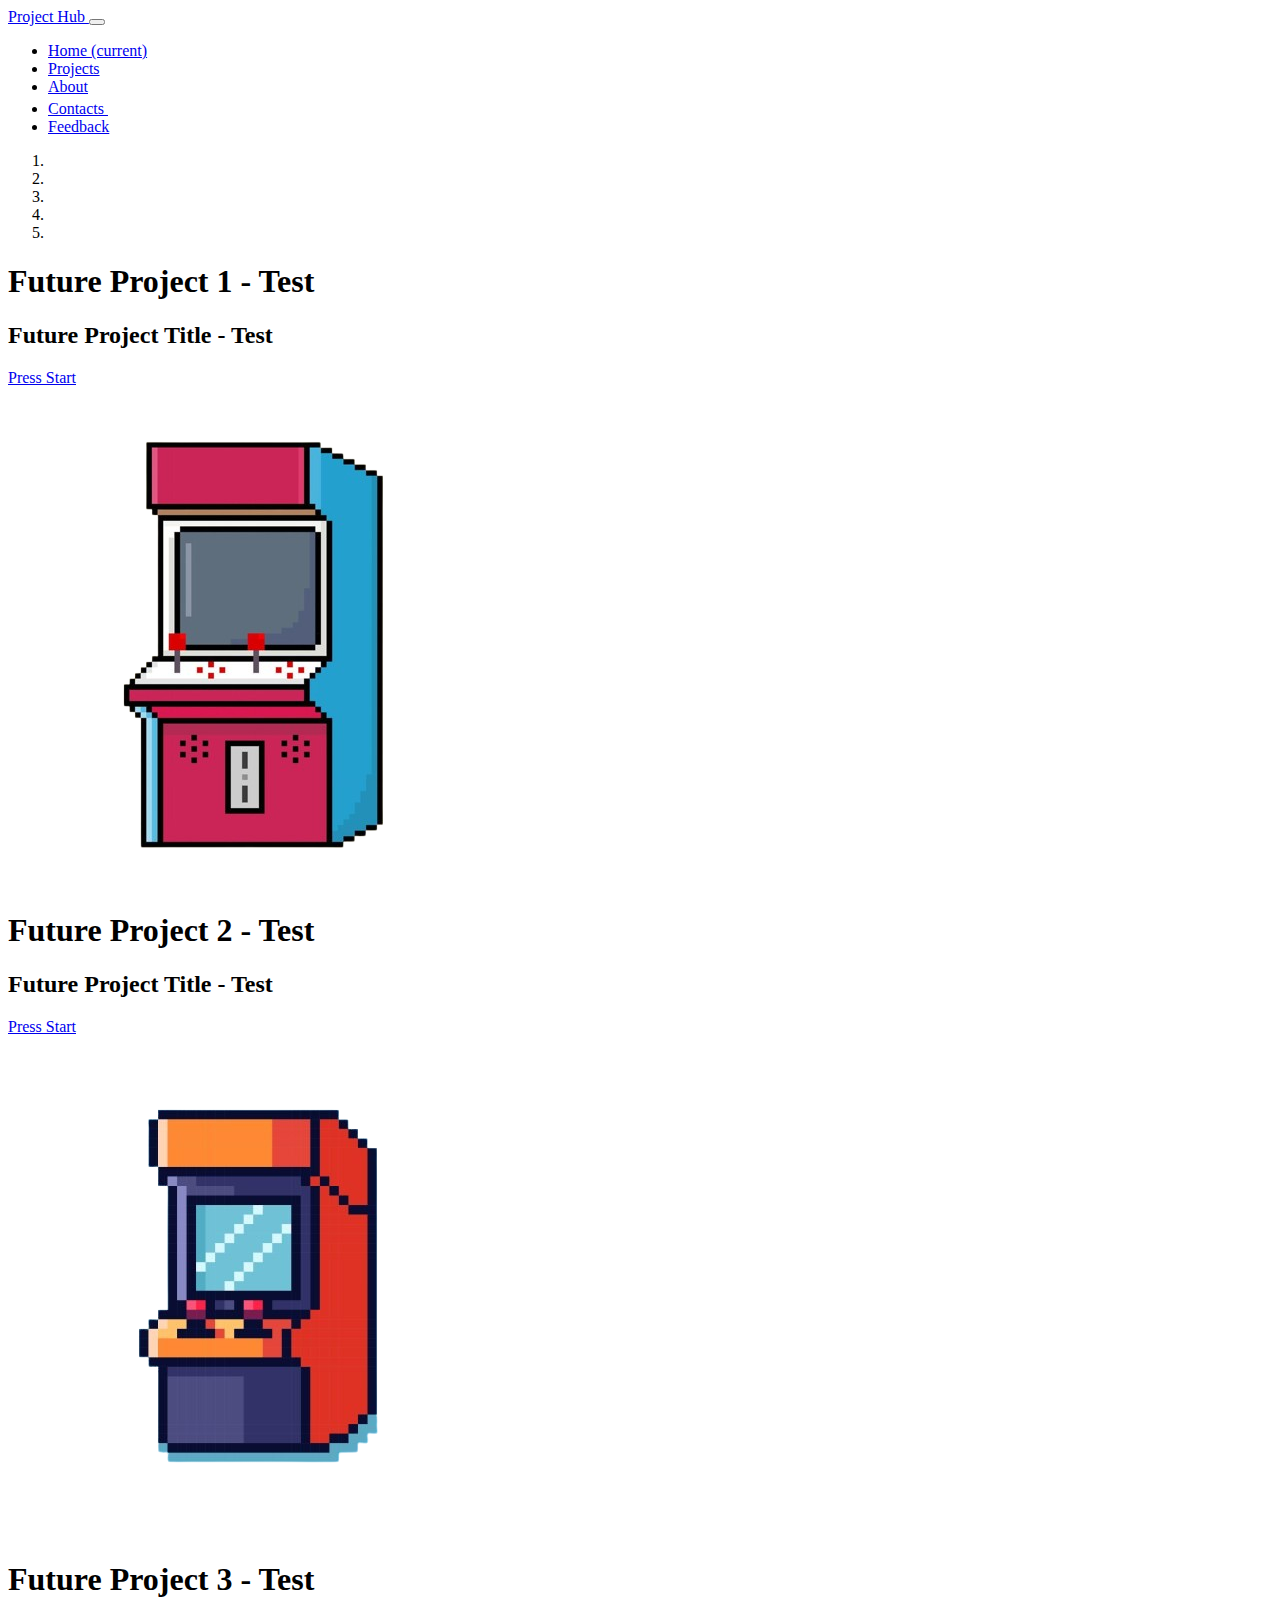
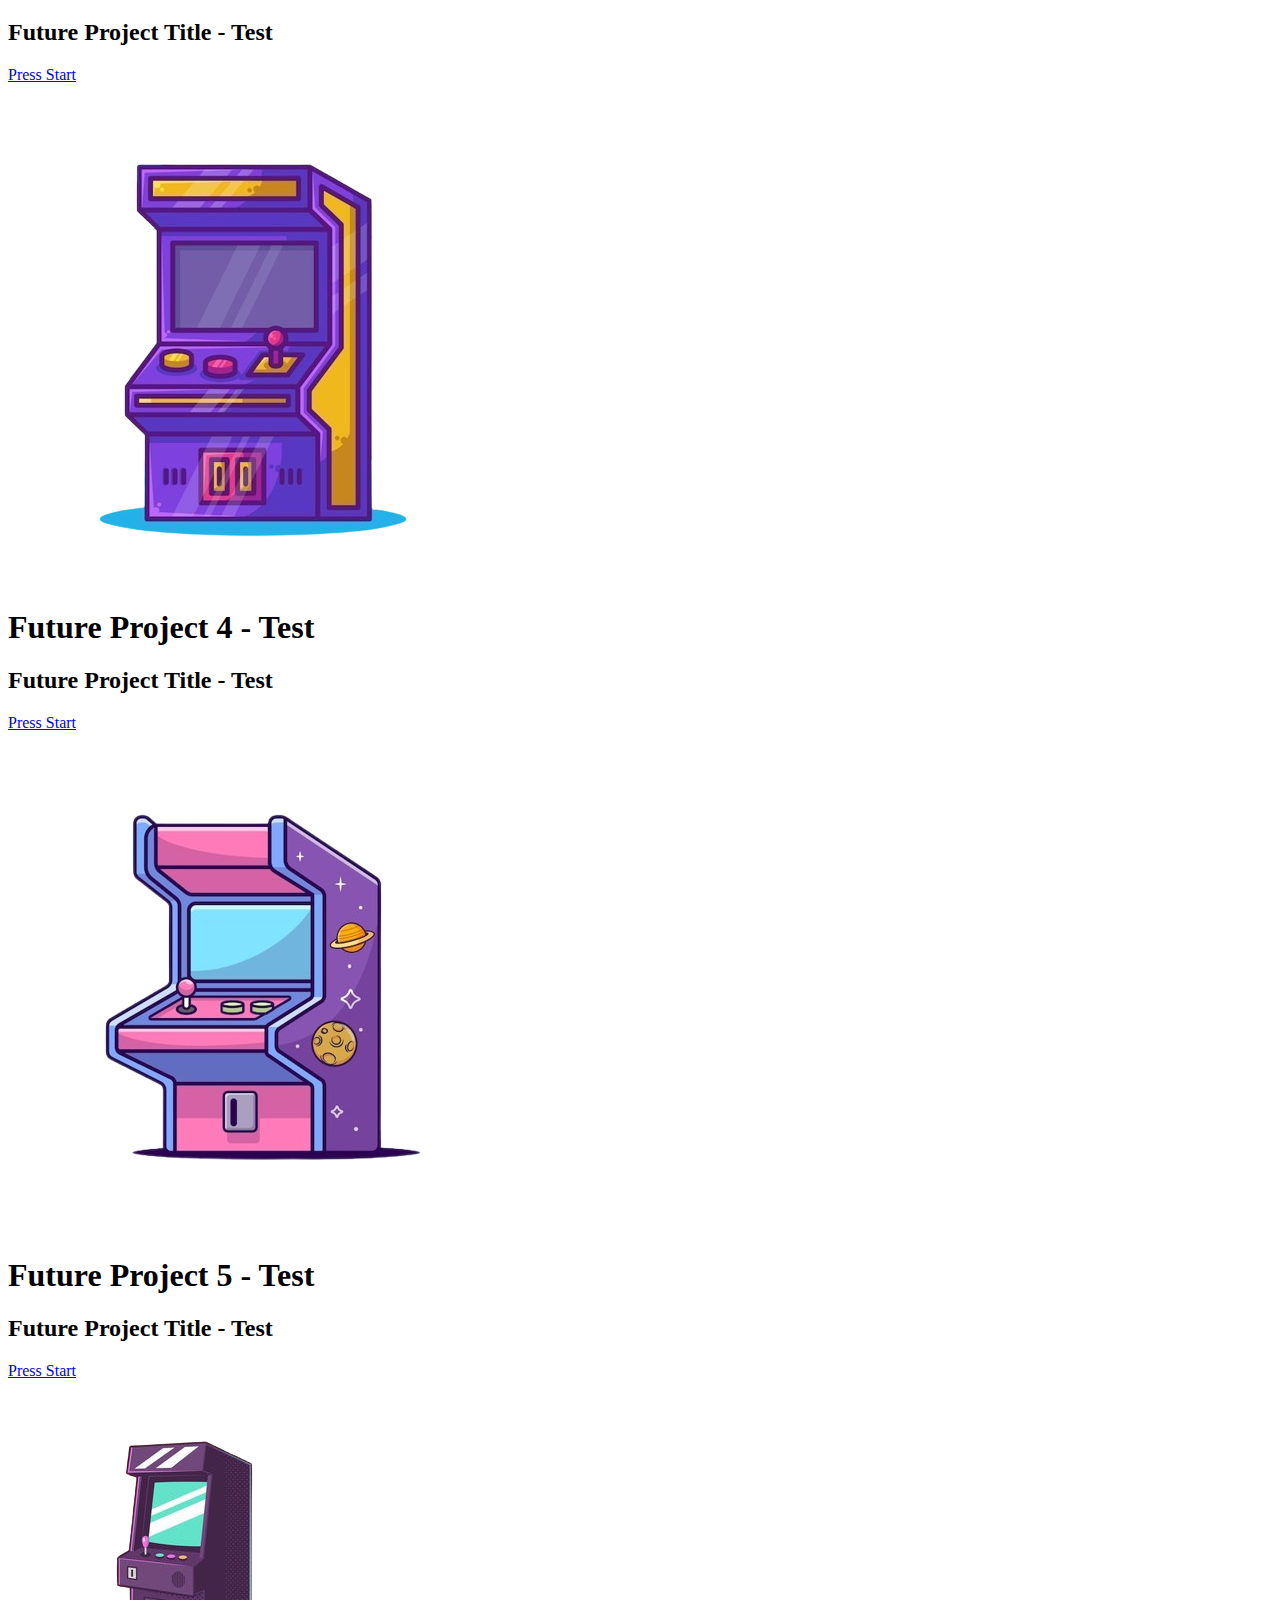
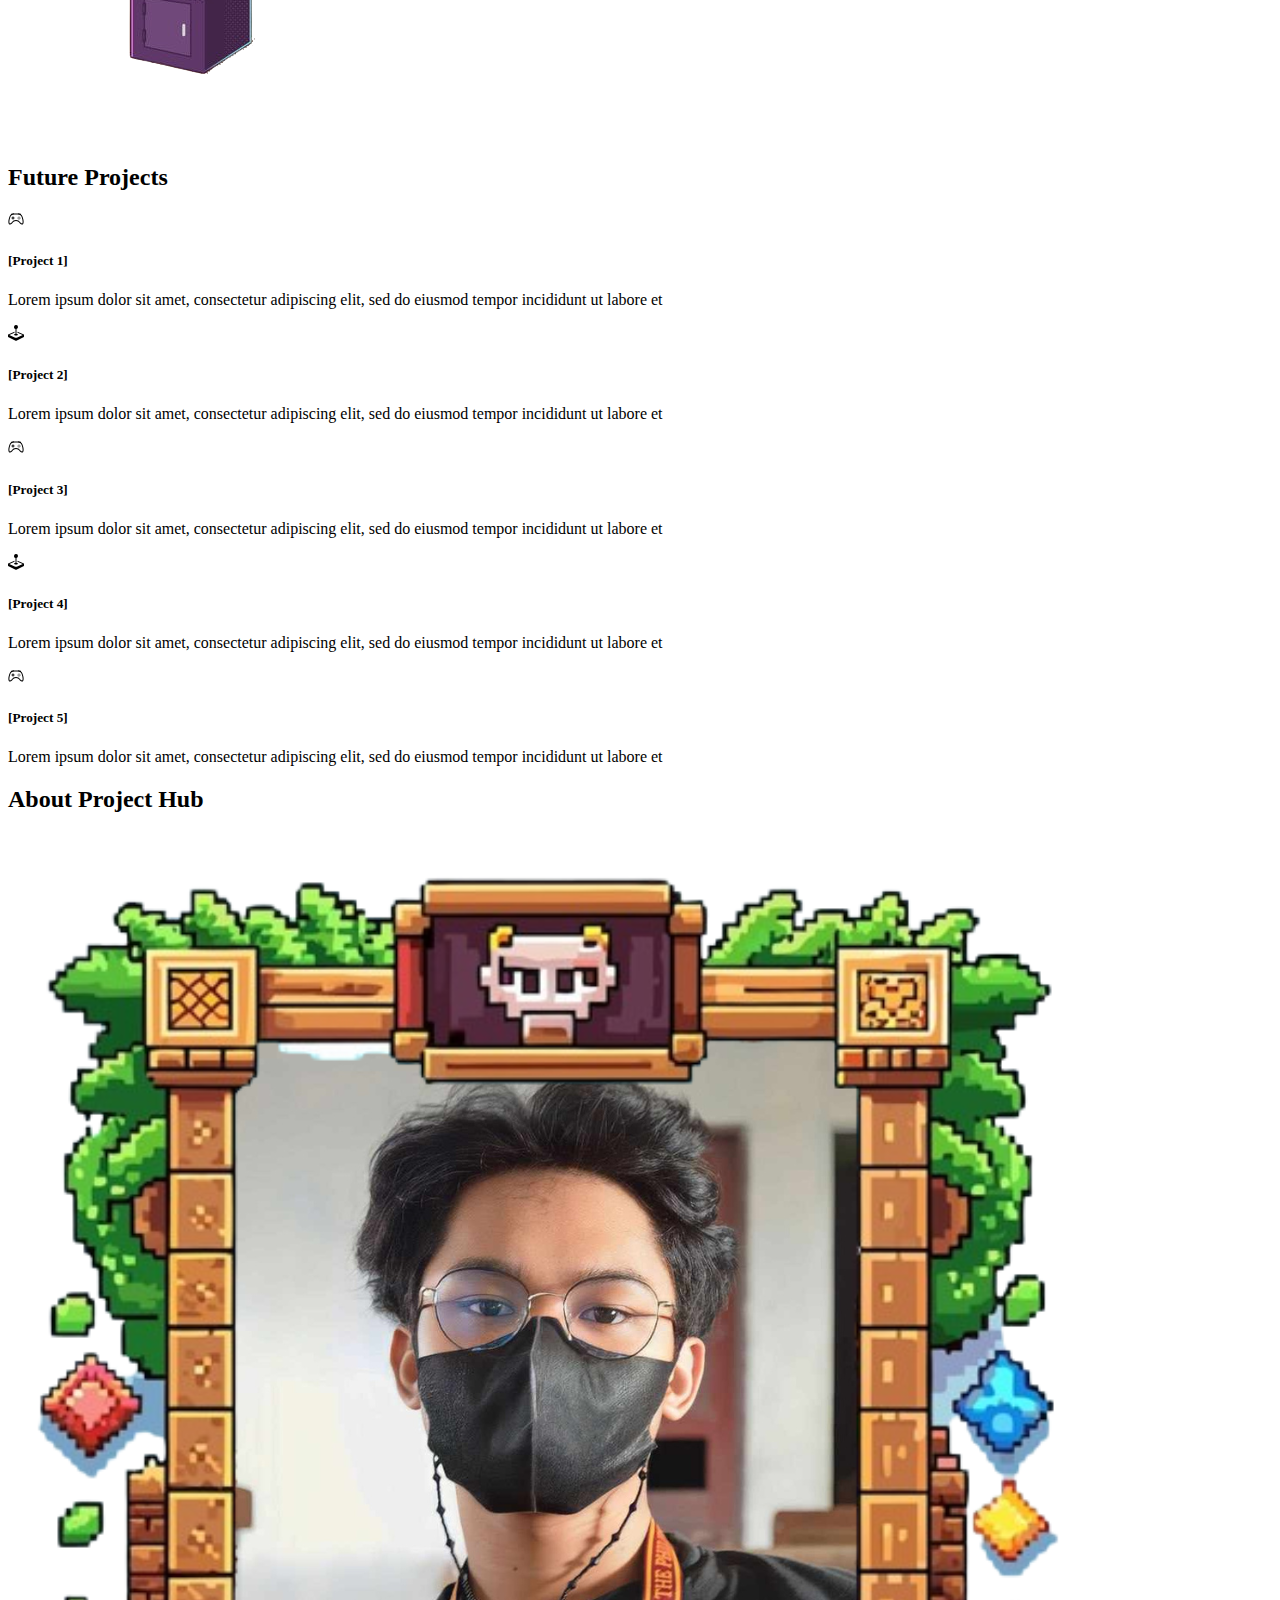
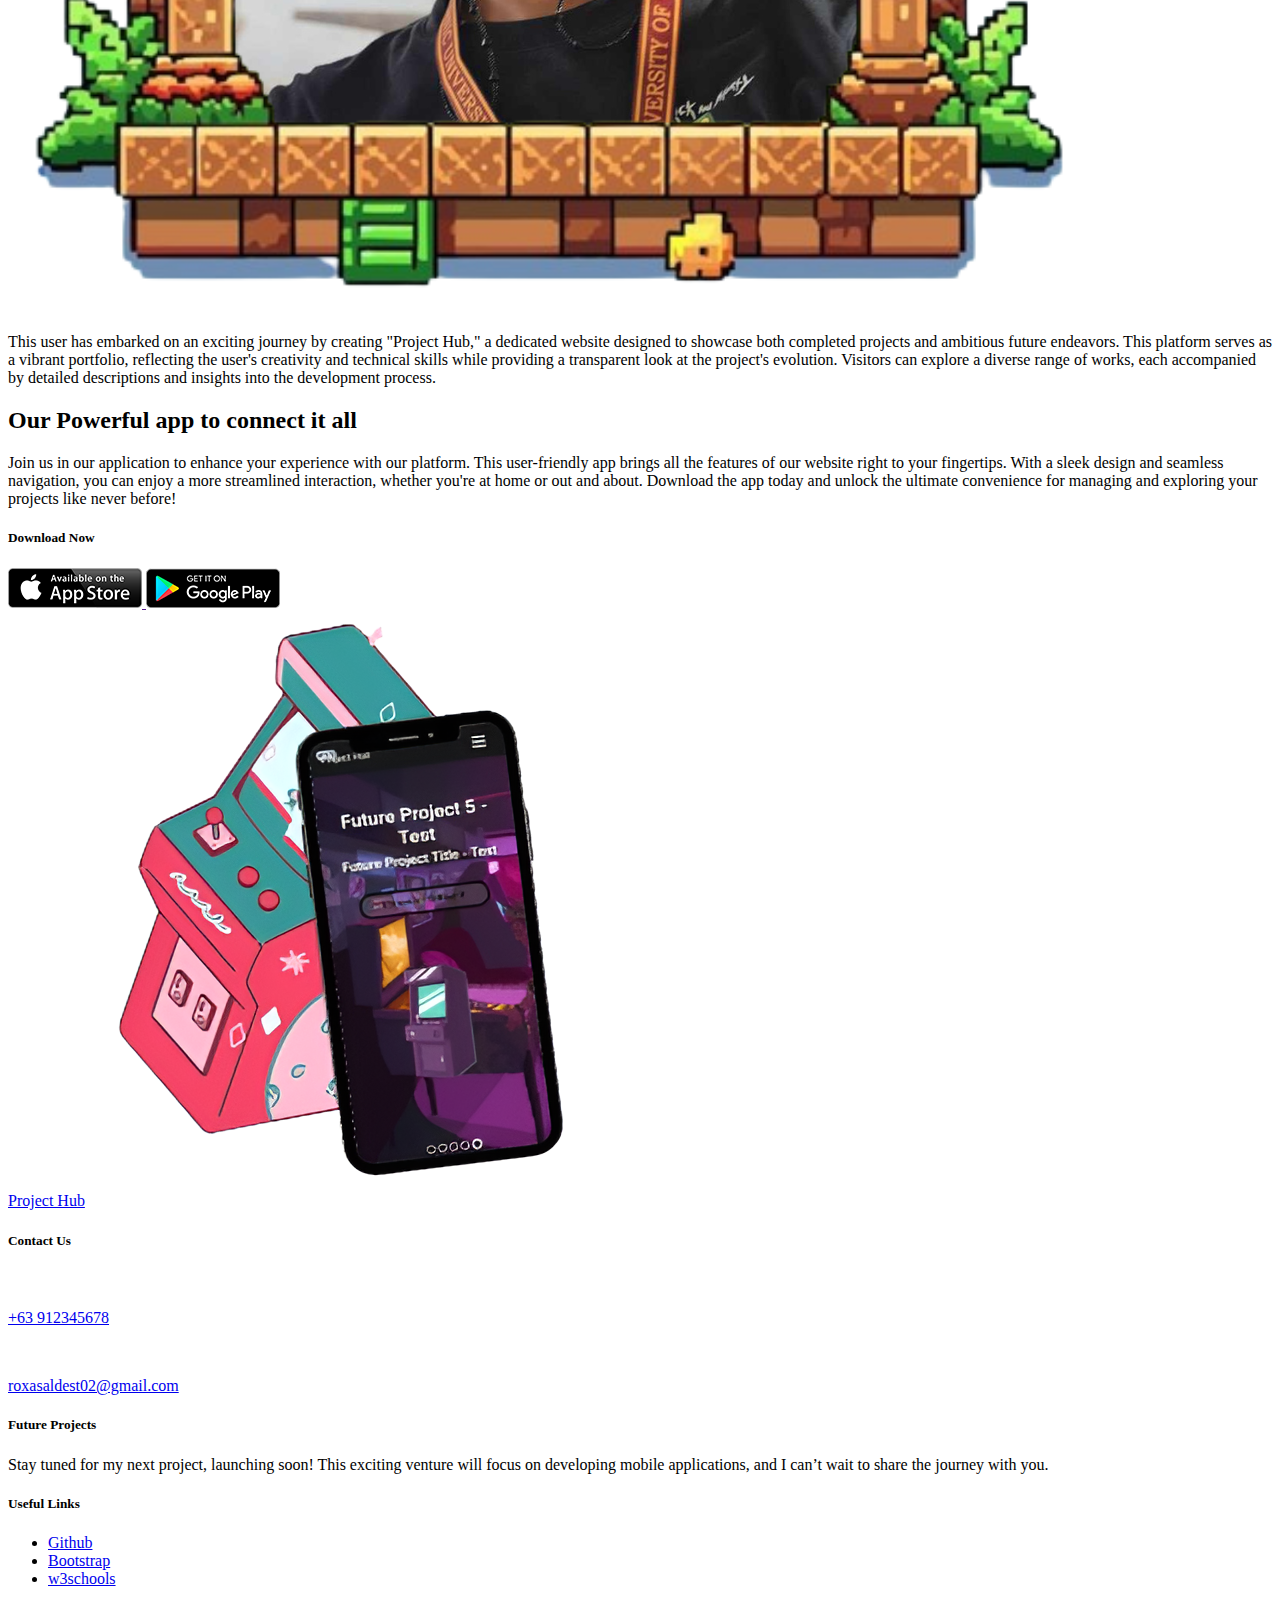
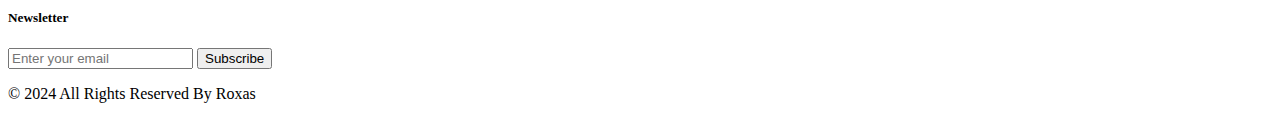
==== index.html @ 1fd2072f "Add files via upload" ====
<!DOCTYPE html>
<html>

<head>
  <meta charset="utf-8" />
  <meta http-equiv="X-UA-Compatible" content="IE=edge" />
  <meta name="viewport" content="width=device-width, initial-scale=1, shrink-to-fit=no" />
  <meta name="keywords" content="Homepage" />
  <meta name="description"
    content="Welcome to my homepage, where you can explore a curated showcase of my projects. Here, you'll find a diverse range of work that highlights my skills and creativity, from web development to design. Each project reflects my passion for innovation and problem-solving, accompanied by detailed descriptions and insights into my process. Whether you're a potential collaborator, employer, or simply curious, I invite you to delve into my portfolio and discover the ultimate expression of my expertise." />
  <meta name="author" content="Roxas, Jann Aldest N." />

  <title>Project Hub</title>
  <link rel="stylesheet" type="text/css"
    href="https://cdnjs.cloudflare.com/ajax/libs/OwlCarousel2/2.3.4/assets/owl.carousel.min.css" />
  <link rel="stylesheet" type="text/css" href="css/bootstrap.css" />
  <link href="https://fonts.googleapis.com/css?family=Roboto:400,700&display=swap" rel="stylesheet" />
  <link href="css/style.css" rel="stylesheet" />
  <link href="css/responsive.css" rel="stylesheet" />
  <link rel="icon" href="images\game_control_pixel_art_free_vector_removebg_preview_esf_icon.ico" type="image/x-icon">
  <link href="https://fonts.googleapis.com/css2?family=Press+Start+2P&display=swap" rel="stylesheet">
</head>

<body>
  <div class="hero_area">
    <header class="header_section">
      <div class="container-fluid">
        <nav class="navbar navbar-expand-lg custom_nav-container ">
          <a class="navbar-brand" href="index.html">
            <span>
              Project Hub
            </span>
          </a>
          <button class="navbar-toggler" type="button" data-toggle="collapse" data-target="#navbarSupportedContent"
            aria-controls="navbarSupportedContent" aria-expanded="false" aria-label="Toggle navigation">
            <span class="navbar-toggler-icon"></span>
          </button>

          <div class="collapse navbar-collapse" id="navbarSupportedContent">
            <div class="d-flex ml-auto flex-column flex-lg-row align-items-center">
              <ul class="navbar-nav  ">
                <li class="nav-item active">
                  <a class="nav-link" href="index.html">Home <span class="sr-only">(current)</span></a>
                </li>
                <li class="nav-item">
                  <a class="nav-link" href="#Projects"> Projects </a>
                </li>
                <li class="nav-item ">
                  <a class="nav-link" href="#About"> About </a>
                </li>
                <li class="nav-item">
                  <a class="nav-link" href="#Contacts">
                    <span>Contacts</span> <img src="images\phone.png" alt="" />
                  </a>
                </li>
                <li class="nav-item">
                  <a class="nav-link"
                    href="https://mail.google.com/mail/u/0/#inbox?compose=GTvVlcSKhbsLJvbxZWsPHhrFZHdFlpbCvzgCxXXZvscGtFdBnfXrQZBdXkKMzmSnRrJVpvkzQQNNs">
                    Feedback</a>
                </li>
              </ul>
            </div>
          </div>
        </nav>
      </div>
    </header>

    <section class=" slider_section position-relative">
      <div id="carouselExampleIndicators" class="carousel slide" data-ride="carousel">
        <ol class="carousel-indicators">
          <li data-target="#carouselExampleIndicators" data-slide-to="0" class="active"></li>
          <li data-target="#carouselExampleIndicators" data-slide-to="1"></li>
          <li data-target="#carouselExampleIndicators" data-slide-to="2"></li>
          <li data-target="#carouselExampleIndicators" data-slide-to="3"></li>
          <li data-target="#carouselExampleIndicators" data-slide-to="4"></li>
        </ol>
        <div class="carousel-inner">
          <div class="carousel-item active">
            <div class="container">
              <div class="box">
                <div class="row">
                  <div class="col-md-7">
                    <div class="detail-box">
                      <div>
                        <h1>
                          Future Project 1 - Test
                        </h1>
                        <h2>
                          Future Project Title - Test
                        </h2>
                        <div class="">
                          <a href="#Project1">
                            Press Start
                          </a>
                        </div>
                      </div>
                    </div>
                  </div>
                  <div class="col-md-5">
                    <div class="img-box">
                      <img
                        src="images\video-game-machine-in-8-bit-pixel-art-for-game-assets-vector-removebg-preview.png"
                        alt="" />
                    </div>
                  </div>
                </div>
              </div>
            </div>
          </div>
          <div class="carousel-item">
            <div class="container">
              <div class="box">
                <div class="row">
                  <div class="col-md-7">
                    <div class="detail-box">
                      <div>
                        <h1>
                          Future Project 2 - Test
                        </h1>
                        <h2>
                          Future Project Title - Test
                        </h2>
                        <div class="">
                          <a href="#Project2">
                            Press Start
                          </a>
                        </div>
                      </div>
                    </div>
                  </div>
                  <div class="col-md-5">
                    <div class="img-box">
                      <img src="images\pixel-art-arcade-machine-game-asset-design-vector-52074866-removebg-preview.png"
                        alt="" />
                    </div>
                  </div>
                </div>
              </div>
            </div>
          </div>
          <div class="carousel-item">
            <div class="container">
              <div class="box">
                <div class="row">
                  <div class="col-md-7">
                    <div class="detail-box">
                      <div>
                        <h1>
                          Future Project 3 - Test
                        </h1>
                        <h2>
                          Future Project Title - Test
                        </h2>
                        <div class="">
                          <a href="#Project3">
                            Press Start
                          </a>
                        </div>
                      </div>
                    </div>
                  </div>
                  <div class="col-md-5">
                    <div class="img-box">
                      <img
                        src="images\arcade-game-cartoon-illustration-isolated-video-game-logo-vector-icon-illustration-flat-style_126068-81-removebg-preview.png"
                        alt="" />
                    </div>
                  </div>
                </div>
              </div>
            </div>
          </div>
          <div class="carousel-item">
            <div class="container">
              <div class="box">
                <div class="row">
                  <div class="col-md-7">
                    <div class="detail-box">
                      <div>
                        <h1>
                          Future Project 4 - Test
                        </h1>
                        <h2>
                          Future Project Title - Test
                        </h2>
                        <div class="">
                          <a href="#Project4">
                            Press Start
                          </a>
                        </div>
                      </div>
                    </div>
                  </div>
                  <div class="col-md-5">
                    <div class="img-box">
                      <img
                        src="images\arcade-machine-game-cartoon-vector-icon-illustration-holiday-technology-icon-isolated-premium-flat_138676-7546-removebg-preview.png"
                        alt="" />
                    </div>
                  </div>
                </div>
              </div>
            </div>
          </div>
          <div class="carousel-item">
            <div class="container">
              <div class="box">
                <div class="row">
                  <div class="col-md-7">
                    <div class="detail-box">
                      <div>
                        <h1>
                          Future Project 5 - Test
                        </h1>
                        <h2>
                          Future Project Title - Test
                        </h2>
                        <div class="">
                          <a href="#Project5">
                            Press Start
                          </a>
                        </div>
                      </div>
                    </div>
                  </div>
                  <div class="col-md-5">
                    <div class="img-box">
                      <img src="images\360_F_224916677_ycKjDfjVqG6ShZRKBN1rf3c7osXsDqj2-removebg-preview.png" alt="" />
                    </div>
                  </div>
                </div>
              </div>
            </div>
          </div>
        </div>
      </div>
    </section>

  </div>


  <section class="how_section layout_padding">
    <div class="heading_container" id="Projects">
      <h2>
        Future Projects
      </h2>
    </div>
    <div class="how_container">
      <div class="box" id="Project1">
        <div class="img-box">
          <svg xmlns="http://www.w3.org/2000/svg" width="16" height="16" fill="currentColor" class="bi bi-controller"
            viewBox="0 0 16 16">
            <path
              d="M11.5 6.027a.5.5 0 1 1-1 0 .5.5 0 0 1 1 0m-1.5 1.5a.5.5 0 1 0 0-1 .5.5 0 0 0 0 1m2.5-.5a.5.5 0 1 1-1 0 .5.5 0 0 1 1 0m-1.5 1.5a.5.5 0 1 0 0-1 .5.5 0 0 0 0 1m-6.5-3h1v1h1v1h-1v1h-1v-1h-1v-1h1z" />
            <path
              d="M3.051 3.26a.5.5 0 0 1 .354-.613l1.932-.518a.5.5 0 0 1 .62.39c.655-.079 1.35-.117 2.043-.117.72 0 1.443.041 2.12.126a.5.5 0 0 1 .622-.399l1.932.518a.5.5 0 0 1 .306.729q.211.136.373.297c.408.408.78 1.05 1.095 1.772.32.733.599 1.591.805 2.466s.34 1.78.364 2.606c.024.816-.059 1.602-.328 2.21a1.42 1.42 0 0 1-1.445.83c-.636-.067-1.115-.394-1.513-.773-.245-.232-.496-.526-.739-.808-.126-.148-.25-.292-.368-.423-.728-.804-1.597-1.527-3.224-1.527s-2.496.723-3.224 1.527c-.119.131-.242.275-.368.423-.243.282-.494.575-.739.808-.398.38-.877.706-1.513.773a1.42 1.42 0 0 1-1.445-.83c-.27-.608-.352-1.395-.329-2.21.024-.826.16-1.73.365-2.606.206-.875.486-1.733.805-2.466.315-.722.687-1.364 1.094-1.772a2.3 2.3 0 0 1 .433-.335l-.028-.079zm2.036.412c-.877.185-1.469.443-1.733.708-.276.276-.587.783-.885 1.465a14 14 0 0 0-.748 2.295 12.4 12.4 0 0 0-.339 2.406c-.022.755.062 1.368.243 1.776a.42.42 0 0 0 .426.24c.327-.034.61-.199.929-.502.212-.202.4-.423.615-.674.133-.156.276-.323.44-.504C4.861 9.969 5.978 9.027 8 9.027s3.139.942 3.965 1.855c.164.181.307.348.44.504.214.251.403.472.615.674.318.303.601.468.929.503a.42.42 0 0 0 .426-.241c.18-.408.265-1.02.243-1.776a12.4 12.4 0 0 0-.339-2.406 14 14 0 0 0-.748-2.295c-.298-.682-.61-1.19-.885-1.465-.264-.265-.856-.523-1.733-.708-.85-.179-1.877-.27-2.913-.27s-2.063.091-2.913.27" />
          </svg>
        </div>
        <div class="detail-box">
          <h5>
            [Project 1]
          </h5>
          <p>
            Lorem ipsum dolor sit amet, consectetur adipiscing elit, sed do
            eiusmod tempor incididunt ut labore et
          </p>
        </div>
      </div>
      <div class="box" id="Project2">
        <div class="img-box">
          <svg xmlns="http://www.w3.org/2000/svg" width="16" height="16" fill="currentColor" class="bi bi-joystick"
            viewBox="0 0 16 16">
            <path
              d="M10 2a2 2 0 0 1-1.5 1.937v5.087c.863.083 1.5.377 1.5.726 0 .414-.895.75-2 .75s-2-.336-2-.75c0-.35.637-.643 1.5-.726V3.937A2 2 0 1 1 10 2" />
            <path
              d="M0 9.665v1.717a1 1 0 0 0 .553.894l6.553 3.277a2 2 0 0 0 1.788 0l6.553-3.277a1 1 0 0 0 .553-.894V9.665c0-.1-.06-.19-.152-.23L9.5 6.715v.993l5.227 2.178a.125.125 0 0 1 .001.23l-5.94 2.546a2 2 0 0 1-1.576 0l-5.94-2.546a.125.125 0 0 1 .001-.23L6.5 7.708l-.013-.988L.152 9.435a.25.25 0 0 0-.152.23" />
          </svg>
        </div>
        <div class="detail-box">
          <h5>
            [Project 2]
          </h5>
          <p>
            Lorem ipsum dolor sit amet, consectetur adipiscing elit, sed do
            eiusmod tempor incididunt ut labore et
          </p>
        </div>
      </div>
      <div class="box" id="Project3">
        <div class="img-box">
          <svg xmlns="http://www.w3.org/2000/svg" width="16" height="16" fill="currentColor" class="bi bi-controller"
            viewBox="0 0 16 16">
            <path
              d="M11.5 6.027a.5.5 0 1 1-1 0 .5.5 0 0 1 1 0m-1.5 1.5a.5.5 0 1 0 0-1 .5.5 0 0 0 0 1m2.5-.5a.5.5 0 1 1-1 0 .5.5 0 0 1 1 0m-1.5 1.5a.5.5 0 1 0 0-1 .5.5 0 0 0 0 1m-6.5-3h1v1h1v1h-1v1h-1v-1h-1v-1h1z" />
            <path
              d="M3.051 3.26a.5.5 0 0 1 .354-.613l1.932-.518a.5.5 0 0 1 .62.39c.655-.079 1.35-.117 2.043-.117.72 0 1.443.041 2.12.126a.5.5 0 0 1 .622-.399l1.932.518a.5.5 0 0 1 .306.729q.211.136.373.297c.408.408.78 1.05 1.095 1.772.32.733.599 1.591.805 2.466s.34 1.78.364 2.606c.024.816-.059 1.602-.328 2.21a1.42 1.42 0 0 1-1.445.83c-.636-.067-1.115-.394-1.513-.773-.245-.232-.496-.526-.739-.808-.126-.148-.25-.292-.368-.423-.728-.804-1.597-1.527-3.224-1.527s-2.496.723-3.224 1.527c-.119.131-.242.275-.368.423-.243.282-.494.575-.739.808-.398.38-.877.706-1.513.773a1.42 1.42 0 0 1-1.445-.83c-.27-.608-.352-1.395-.329-2.21.024-.826.16-1.73.365-2.606.206-.875.486-1.733.805-2.466.315-.722.687-1.364 1.094-1.772a2.3 2.3 0 0 1 .433-.335l-.028-.079zm2.036.412c-.877.185-1.469.443-1.733.708-.276.276-.587.783-.885 1.465a14 14 0 0 0-.748 2.295 12.4 12.4 0 0 0-.339 2.406c-.022.755.062 1.368.243 1.776a.42.42 0 0 0 .426.24c.327-.034.61-.199.929-.502.212-.202.4-.423.615-.674.133-.156.276-.323.44-.504C4.861 9.969 5.978 9.027 8 9.027s3.139.942 3.965 1.855c.164.181.307.348.44.504.214.251.403.472.615.674.318.303.601.468.929.503a.42.42 0 0 0 .426-.241c.18-.408.265-1.02.243-1.776a12.4 12.4 0 0 0-.339-2.406 14 14 0 0 0-.748-2.295c-.298-.682-.61-1.19-.885-1.465-.264-.265-.856-.523-1.733-.708-.85-.179-1.877-.27-2.913-.27s-2.063.091-2.913.27" />
          </svg>
        </div>
        <div class="detail-box">
          <h5>
            [Project 3]
          </h5>
          <p>
            Lorem ipsum dolor sit amet, consectetur adipiscing elit, sed do
            eiusmod tempor incididunt ut labore et
          </p>
        </div>
      </div>
      <div class="box" id="Project4">
        <div class="img-box">
          <svg xmlns="http://www.w3.org/2000/svg" width="16" height="16" fill="currentColor" class="bi bi-joystick"
            viewBox="0 0 16 16">
            <path
              d="M10 2a2 2 0 0 1-1.5 1.937v5.087c.863.083 1.5.377 1.5.726 0 .414-.895.75-2 .75s-2-.336-2-.75c0-.35.637-.643 1.5-.726V3.937A2 2 0 1 1 10 2" />
            <path
              d="M0 9.665v1.717a1 1 0 0 0 .553.894l6.553 3.277a2 2 0 0 0 1.788 0l6.553-3.277a1 1 0 0 0 .553-.894V9.665c0-.1-.06-.19-.152-.23L9.5 6.715v.993l5.227 2.178a.125.125 0 0 1 .001.23l-5.94 2.546a2 2 0 0 1-1.576 0l-5.94-2.546a.125.125 0 0 1 .001-.23L6.5 7.708l-.013-.988L.152 9.435a.25.25 0 0 0-.152.23" />
          </svg>
        </div>
        <div class="detail-box">
          <h5>
            [Project 4]
          </h5>
          <p>
            Lorem ipsum dolor sit amet, consectetur adipiscing elit, sed do
            eiusmod tempor incididunt ut labore et
          </p>
        </div>
      </div>
      <div class="box" id="Project5">
        <div class="img-box">
          <svg xmlns="http://www.w3.org/2000/svg" width="16" height="16" fill="currentColor" class="bi bi-controller"
            viewBox="0 0 16 16">
            <path
              d="M11.5 6.027a.5.5 0 1 1-1 0 .5.5 0 0 1 1 0m-1.5 1.5a.5.5 0 1 0 0-1 .5.5 0 0 0 0 1m2.5-.5a.5.5 0 1 1-1 0 .5.5 0 0 1 1 0m-1.5 1.5a.5.5 0 1 0 0-1 .5.5 0 0 0 0 1m-6.5-3h1v1h1v1h-1v1h-1v-1h-1v-1h1z" />
            <path
              d="M3.051 3.26a.5.5 0 0 1 .354-.613l1.932-.518a.5.5 0 0 1 .62.39c.655-.079 1.35-.117 2.043-.117.72 0 1.443.041 2.12.126a.5.5 0 0 1 .622-.399l1.932.518a.5.5 0 0 1 .306.729q.211.136.373.297c.408.408.78 1.05 1.095 1.772.32.733.599 1.591.805 2.466s.34 1.78.364 2.606c.024.816-.059 1.602-.328 2.21a1.42 1.42 0 0 1-1.445.83c-.636-.067-1.115-.394-1.513-.773-.245-.232-.496-.526-.739-.808-.126-.148-.25-.292-.368-.423-.728-.804-1.597-1.527-3.224-1.527s-2.496.723-3.224 1.527c-.119.131-.242.275-.368.423-.243.282-.494.575-.739.808-.398.38-.877.706-1.513.773a1.42 1.42 0 0 1-1.445-.83c-.27-.608-.352-1.395-.329-2.21.024-.826.16-1.73.365-2.606.206-.875.486-1.733.805-2.466.315-.722.687-1.364 1.094-1.772a2.3 2.3 0 0 1 .433-.335l-.028-.079zm2.036.412c-.877.185-1.469.443-1.733.708-.276.276-.587.783-.885 1.465a14 14 0 0 0-.748 2.295 12.4 12.4 0 0 0-.339 2.406c-.022.755.062 1.368.243 1.776a.42.42 0 0 0 .426.24c.327-.034.61-.199.929-.502.212-.202.4-.423.615-.674.133-.156.276-.323.44-.504C4.861 9.969 5.978 9.027 8 9.027s3.139.942 3.965 1.855c.164.181.307.348.44.504.214.251.403.472.615.674.318.303.601.468.929.503a.42.42 0 0 0 .426-.241c.18-.408.265-1.02.243-1.776a12.4 12.4 0 0 0-.339-2.406 14 14 0 0 0-.748-2.295c-.298-.682-.61-1.19-.885-1.465-.264-.265-.856-.523-1.733-.708-.85-.179-1.877-.27-2.913-.27s-2.063.091-2.913.27" />
          </svg>
        </div>
        <div class="detail-box">
          <h5>
            [Project 5]
          </h5>
          <p>
            Lorem ipsum dolor sit amet, consectetur adipiscing elit, sed do
            eiusmod tempor incididunt ut labore et
          </p>
        </div>
      </div>
    </div>
  </section>

  <section class="about_section layout_padding-bottom" id="About">
    <div class="container">
      <div class="heading_container">
        <h2>
          About Project Hub
        </h2>
      </div>
      <div class="box">
        <div class="img-box">
          <img src="images\Untitled design.png" alt="" class="responsive-img">
        </div>
        <div class="box2">
          <p>
            This user has embarked on an exciting journey by creating "Project Hub," a dedicated website designed to
            showcase both completed projects and ambitious future endeavors. This platform serves as a vibrant
            portfolio, reflecting the user's creativity and technical skills while providing a transparent look at the
            project's evolution. Visitors can explore a diverse range of works, each accompanied by detailed
            descriptions and insights into the development process.
          </p>
        </div>
      </div>
    </div>
  </section>

  <section class="app_section">
    <div class="container">
      <div class="row">
        <div class="col-md-6">
          <div class="detail-box">
            <h2>
              Our Powerful app to connect it all
            </h2>
            <p>
              Join us in our application to enhance your experience with our platform. This user-friendly app brings all
              the features of our website right to your
              fingertips. With a sleek design and seamless
              navigation, you can enjoy a more streamlined interaction, whether you're at home or out and about.
              Download the app today and unlock the ultimate convenience for managing and exploring your projects like
              never before!
            </p>
            <div class="download_box">
              <h5>
                Download Now
              </h5>
              <div class="btn-box">
                <a href="">
                  <img src="images/app-store.png" alt="">
                </a>
                <a href="">
                  <img src="images/play-store.png" alt="">
                </a>
              </div>
            </div>
          </div>
        </div>
        <div class="col-md-6">
          <div class="img-box">
            <img src="images\Untitled_design-removebg-preview_enhanced.png" alt="">
          </div>
        </div>
      </div>
    </div>
  </section>


  <section class="info_section layout_padding" id="Contacts">
    <div class="container">
      <div class="row">
        <div class="col-md-3">
          <div class="info_contact">
            <div class="info_logo">
              <a href="index.html">
                <span>
                  Project Hub
                </span>
              </a>
            </div>
            <h5>
              Contact Us
            </h5>
            <div>
              <div class="img-box">
                <img src="images/phone.png" width="18px" alt="" />

              </div>
              <p>
                <a href="tel:+63912345678">+63 912345678</a>
              </p>
            </div>
            <div>
              <div class="img-box">
                <img src="images/envelope.png" width="18px" alt="" />
              </div>
              <p>
                <a
                  href="https://mail.google.com/mail/u/0/#inbox?compose=GTvVlcSKhbsLJvbxZWsPHhrFZHdFlpbCvzgCxXXZvscGtFdBnfXrQZBdXkKMzmSnRrJVpvkzQQNNs">roxasaldest02@gmail.com</a>
              </p>
            </div>
          </div>
        </div>
        <div class="col-md-3">
          <div class="info_info">
            <h5>
              Future Projects
            </h5>
            <p>
              Stay tuned for my next project, launching soon! This exciting venture will focus on developing mobile
              applications, and I can’t wait to share the journey with you.
            </p>
          </div>
        </div>

        <div class="col-md-3">
          <div class="info_links">
            <h5>
              Useful Links
            </h5>
            <ul>
              <li>
                <a href="https://github.com/topics/portfolio-website?l=css">
                  Github
                </a>
              </li>
              <li>
                <a href="https://getbootstrap.com/">
                  Bootstrap
                </a>
              </li>
              <li>
                <a href="https://www.w3schools.com/">
                  w3schools
                </a>
              </li>
            </ul>
          </div>
        </div>
        <div class="col-md-3">
          <div class="info_form ">
            <h5>
              Newsletter
            </h5>
            <form action="">
              <input type="email" placeholder="Enter your email" />
              <button>
                Subscribe
              </button>
            </form>
          </div>
        </div>
      </div>
    </div>
  </section>


  <section class="container-fluid footer_section">
    <p>
      &copy; 2024 All Rights Reserved By Roxas
    </p>
  </section>


  <script type="text/javascript" src="js/jquery-3.4.1.min.js"></script>
  <script type="text/javascript" src="js/bootstrap.js"></script>
  <script type="text/javascript" src="https://cdnjs.cloudflare.com/ajax/libs/OwlCarousel2/2.3.4/owl.carousel.min.js">
  </script>

  <script type="text/javascript">
    $(".owl-carousel").owlCarousel({
      loop: true,
      margin: 0,
      navText: [],
      center: true,
      autoplay: true,
      autoplayHoverPause: true,
      responsive: {
        0: {
          items: 1
        },
        1000: {
          items: 3
        }
      }
    });
  </script>

</body>

</html>
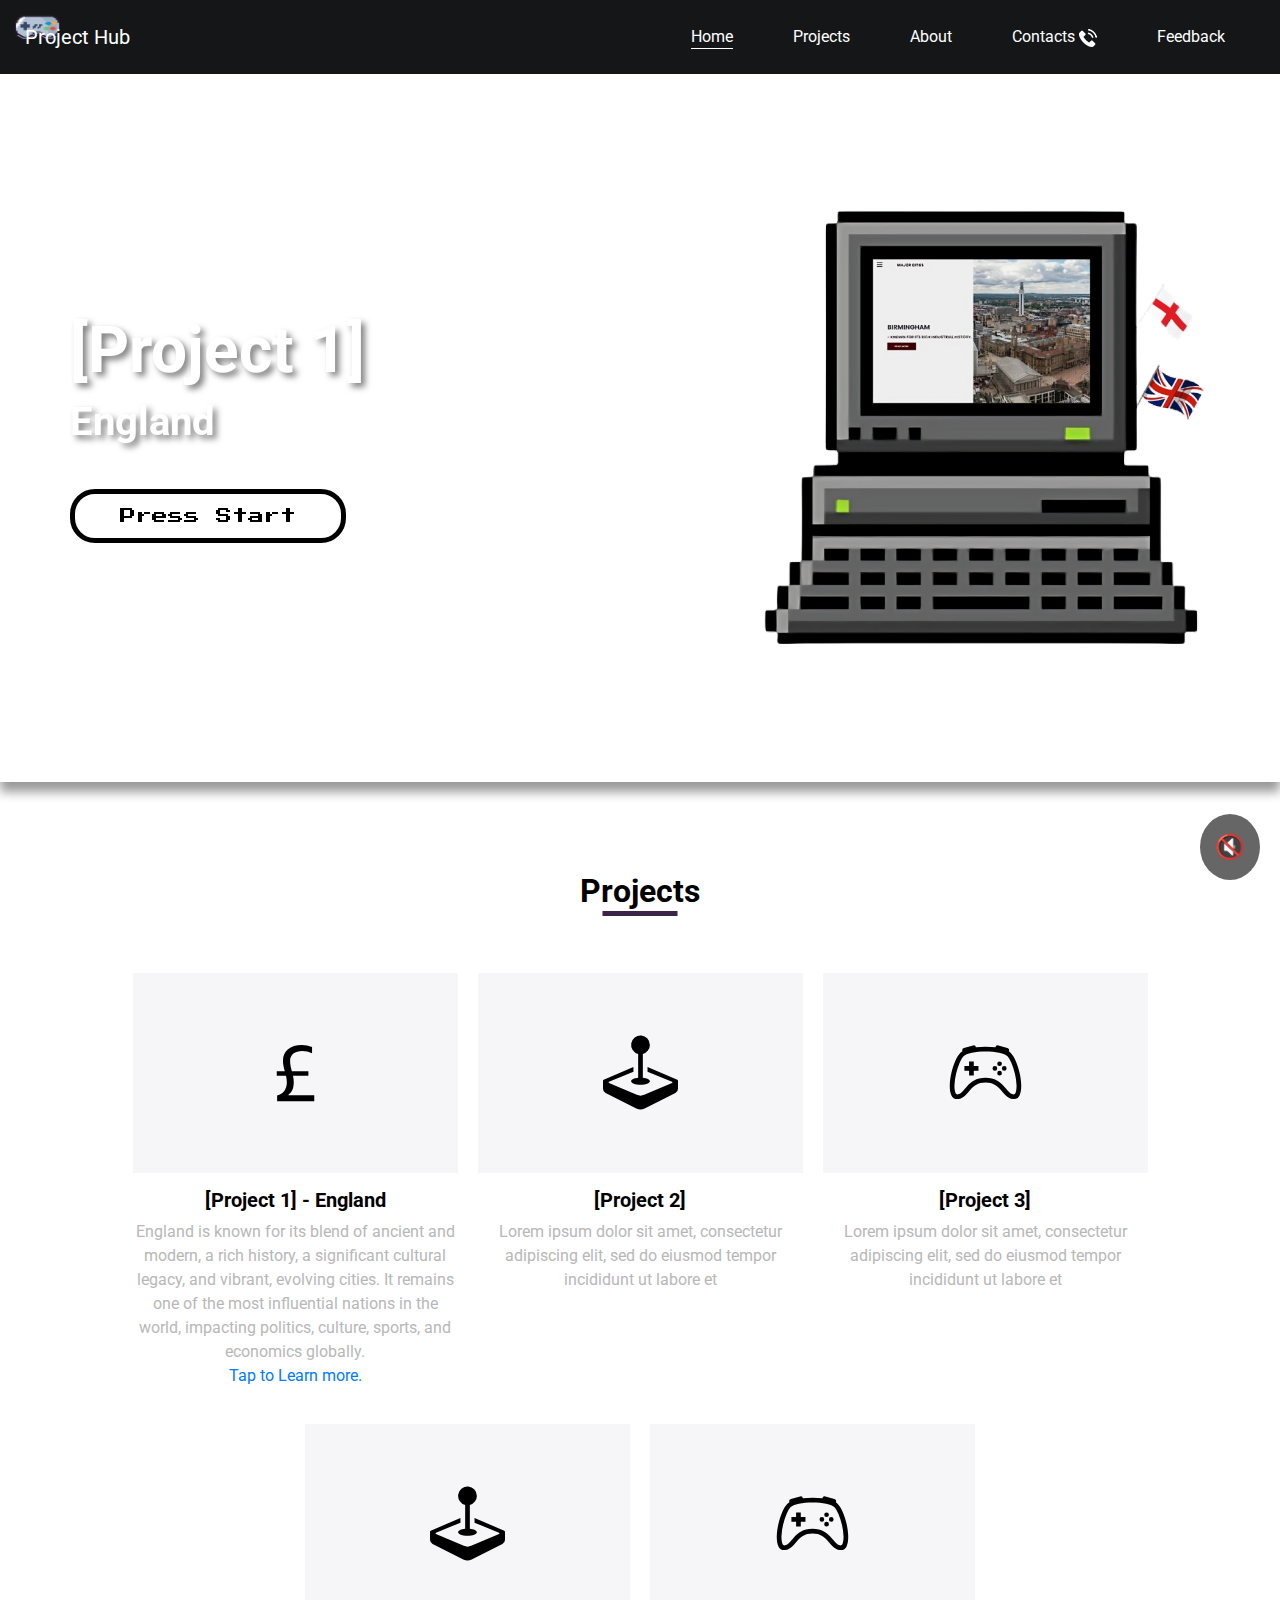
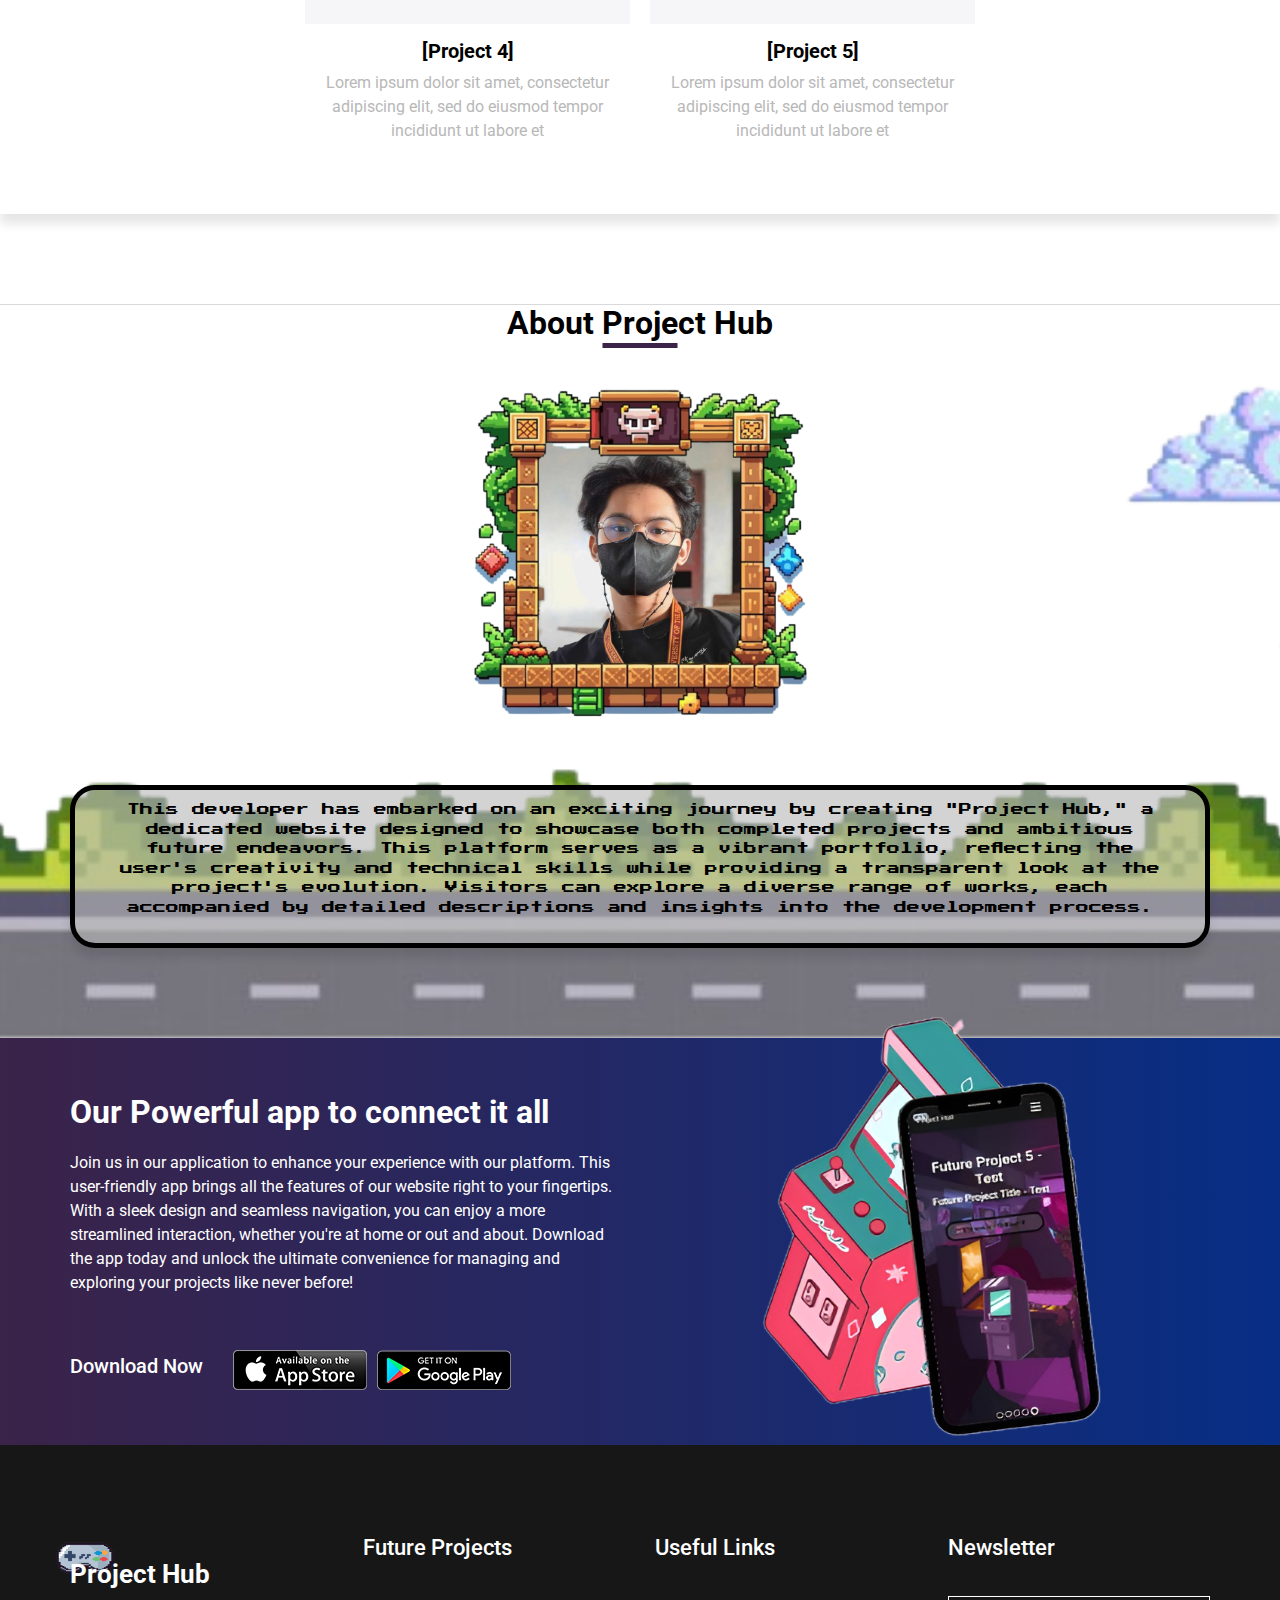
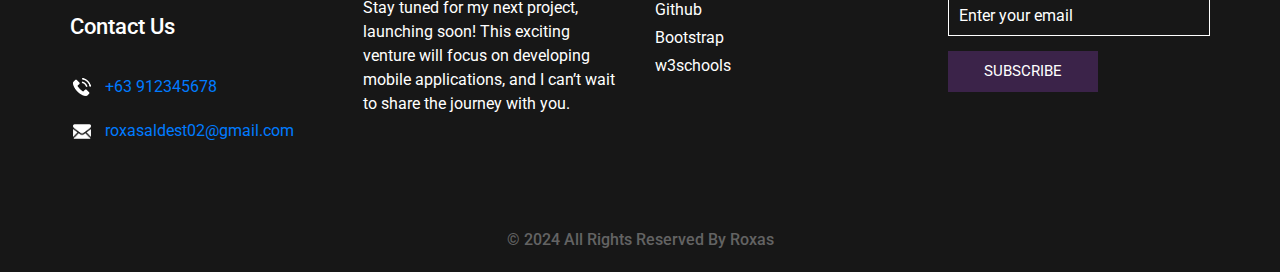
==== commit 45ca467d: "Add files via upload" ====
--- a/index.html
+++ b/index.html
@@ -83,12 +83,13 @@
                     <div class="detail-box">
                       <div>
                         <h1>
-                          Future Project 1 - Test
+                          [Project 1]
                         </h1>
                         <h2>
-                          Future Project Title - Test
+                          England
                         </h2>
-                        <div class="">
+                        <div class="hover-element">
+                          <audio class="hover-audio" src="music\Electroman Adventures.mp3" preload="auto" muted></audio>
                           <a href="#Project1">
                             Press Start
                           </a>
@@ -98,9 +99,12 @@
                   </div>
                   <div class="col-md-5">
                     <div class="img-box">
-                      <img
-                        src="images\video-game-machine-in-8-bit-pixel-art-for-game-assets-vector-removebg-preview.png"
-                        alt="" />
+                      <div class="hover-element">
+                        <audio class="hover-audio"
+                          src="music\String Quintet in E Major, Op. 11, No. 5, G. 275_ III. Minuetto.mp3" preload="auto"
+                          muted></audio>
+                        <img src="images\Project 1.png" alt="" />
+                      </div>
                     </div>
                   </div>
                 </div>
@@ -115,12 +119,13 @@
                     <div class="detail-box">
                       <div>
                         <h1>
-                          Future Project 2 - Test
+                          Future Project 2
                         </h1>
                         <h2>
-                          Future Project Title - Test
+                          Future Project Title
                         </h2>
-                        <div class="">
+                        <div class="hover-element">
+                          <audio class="hover-audio" src="music\Electroman Adventures.mp3" preload="auto" muted></audio>
                           <a href="#Project2">
                             Press Start
                           </a>
@@ -130,8 +135,7 @@
                   </div>
                   <div class="col-md-5">
                     <div class="img-box">
-                      <img src="images\pixel-art-arcade-machine-game-asset-design-vector-52074866-removebg-preview.png"
-                        alt="" />
+                      <img src="images\Proj.png" alt="" />
                     </div>
                   </div>
                 </div>
@@ -146,12 +150,13 @@
                     <div class="detail-box">
                       <div>
                         <h1>
-                          Future Project 3 - Test
+                          Future Project 3
                         </h1>
                         <h2>
-                          Future Project Title - Test
+                          Future Project Title
                         </h2>
-                        <div class="">
+                        <div class="hover-element">
+                          <audio class="hover-audio" src="music\Electroman Adventures.mp3" preload="auto" muted></audio>
                           <a href="#Project3">
                             Press Start
                           </a>
@@ -161,9 +166,7 @@
                   </div>
                   <div class="col-md-5">
                     <div class="img-box">
-                      <img
-                        src="images\arcade-game-cartoon-illustration-isolated-video-game-logo-vector-icon-illustration-flat-style_126068-81-removebg-preview.png"
-                        alt="" />
+                      <img src="images\Proj.png" alt="" />
                     </div>
                   </div>
                 </div>
@@ -178,12 +181,13 @@
                     <div class="detail-box">
                       <div>
                         <h1>
-                          Future Project 4 - Test
+                          Future Project 4
                         </h1>
                         <h2>
-                          Future Project Title - Test
+                          Future Project Title
                         </h2>
-                        <div class="">
+                        <div class="hover-element">
+                          <audio class="hover-audio" src="music\Electroman Adventures.mp3" preload="auto" muted></audio>
                           <a href="#Project4">
                             Press Start
                           </a>
@@ -193,9 +197,7 @@
                   </div>
                   <div class="col-md-5">
                     <div class="img-box">
-                      <img
-                        src="images\arcade-machine-game-cartoon-vector-icon-illustration-holiday-technology-icon-isolated-premium-flat_138676-7546-removebg-preview.png"
-                        alt="" />
+                      <img src="images\Proj.png" alt="" />
                     </div>
                   </div>
                 </div>
@@ -210,12 +212,12 @@
                     <div class="detail-box">
                       <div>
                         <h1>
-                          Future Project 5 - Test
-                        </h1>
+                          Future Project 5
                         <h2>
-                          Future Project Title - Test
+                          Future Project Title
                         </h2>
-                        <div class="">
+                        <div class="hover-element">
+                          <audio class="hover-audio" src="music\Electroman Adventures.mp3" preload="auto" muted></audio>
                           <a href="#Project5">
                             Press Start
                           </a>
@@ -225,7 +227,7 @@
                   </div>
                   <div class="col-md-5">
                     <div class="img-box">
-                      <img src="images\360_F_224916677_ycKjDfjVqG6ShZRKBN1rf3c7osXsDqj2-removebg-preview.png" alt="" />
+                      <img src="images\Proj.png" alt="" />
                     </div>
                   </div>
                 </div>
@@ -242,28 +244,35 @@
   <section class="how_section layout_padding">
     <div class="heading_container" id="Projects">
       <h2>
-        Future Projects
+        Projects
       </h2>
     </div>
     <div class="how_container">
       <div class="box" id="Project1">
-        <div class="img-box">
-          <svg xmlns="http://www.w3.org/2000/svg" width="16" height="16" fill="currentColor" class="bi bi-controller"
-            viewBox="0 0 16 16">
-            <path
-              d="M11.5 6.027a.5.5 0 1 1-1 0 .5.5 0 0 1 1 0m-1.5 1.5a.5.5 0 1 0 0-1 .5.5 0 0 0 0 1m2.5-.5a.5.5 0 1 1-1 0 .5.5 0 0 1 1 0m-1.5 1.5a.5.5 0 1 0 0-1 .5.5 0 0 0 0 1m-6.5-3h1v1h1v1h-1v1h-1v-1h-1v-1h1z" />
-            <path
-              d="M3.051 3.26a.5.5 0 0 1 .354-.613l1.932-.518a.5.5 0 0 1 .62.39c.655-.079 1.35-.117 2.043-.117.72 0 1.443.041 2.12.126a.5.5 0 0 1 .622-.399l1.932.518a.5.5 0 0 1 .306.729q.211.136.373.297c.408.408.78 1.05 1.095 1.772.32.733.599 1.591.805 2.466s.34 1.78.364 2.606c.024.816-.059 1.602-.328 2.21a1.42 1.42 0 0 1-1.445.83c-.636-.067-1.115-.394-1.513-.773-.245-.232-.496-.526-.739-.808-.126-.148-.25-.292-.368-.423-.728-.804-1.597-1.527-3.224-1.527s-2.496.723-3.224 1.527c-.119.131-.242.275-.368.423-.243.282-.494.575-.739.808-.398.38-.877.706-1.513.773a1.42 1.42 0 0 1-1.445-.83c-.27-.608-.352-1.395-.329-2.21.024-.826.16-1.73.365-2.606.206-.875.486-1.733.805-2.466.315-.722.687-1.364 1.094-1.772a2.3 2.3 0 0 1 .433-.335l-.028-.079zm2.036.412c-.877.185-1.469.443-1.733.708-.276.276-.587.783-.885 1.465a14 14 0 0 0-.748 2.295 12.4 12.4 0 0 0-.339 2.406c-.022.755.062 1.368.243 1.776a.42.42 0 0 0 .426.24c.327-.034.61-.199.929-.502.212-.202.4-.423.615-.674.133-.156.276-.323.44-.504C4.861 9.969 5.978 9.027 8 9.027s3.139.942 3.965 1.855c.164.181.307.348.44.504.214.251.403.472.615.674.318.303.601.468.929.503a.42.42 0 0 0 .426-.241c.18-.408.265-1.02.243-1.776a12.4 12.4 0 0 0-.339-2.406 14 14 0 0 0-.748-2.295c-.298-.682-.61-1.19-.885-1.465-.264-.265-.856-.523-1.733-.708-.85-.179-1.877-.27-2.913-.27s-2.063.091-2.913.27" />
-          </svg>
-        </div>
-        <div class="detail-box">
-          <h5>
-            [Project 1]
-          </h5>
-          <p>
-            Lorem ipsum dolor sit amet, consectetur adipiscing elit, sed do
-            eiusmod tempor incididunt ut labore et
-          </p>
+        <div class="hover-element">
+          <audio class="hover-audio" src="music\String Quintet in E Major, Op. 11, No. 5, G. 275_ III. Minuetto.mp3"
+            preload="auto" muted></audio>
+          <div class="img-box">
+            <svg xmlns="http://www.w3.org/2000/svg" width="16" height="16" fill="currentColor"
+              class="bi bi-currency-pound" viewBox="0 0 16 16">
+              <path
+                d="M4 8.585h1.969c.115.465.186.939.186 1.43 0 1.385-.736 2.496-2.075 2.771V14H12v-1.24H6.492v-.129c.825-.525 1.135-1.446 1.135-2.694 0-.465-.07-.913-.168-1.352h3.29v-.972H7.22c-.186-.723-.372-1.455-.372-2.247 0-1.274 1.047-2.066 2.58-2.066a5.3 5.3 0 0 1 2.103.465V2.456A5.6 5.6 0 0 0 9.348 2C6.865 2 5.322 3.291 5.322 5.366c0 .775.195 1.515.399 2.247H4z" />
+            </svg>
+          </div>
+          <div class="detail-box">
+            <h5>
+              [Project 1] - England
+            </h5>
+            <p>
+              England is known for its blend of ancient and modern, a rich history, a significant cultural legacy, and
+              vibrant, evolving cities. It remains one of the most influential nations in the world, impacting politics,
+              culture, sports, and economics globally.
+              <br>
+              <a href="Act02\index.html">
+                Tap to Learn more.
+              </a>
+            </p>
+          </div>
         </div>
       </div>
       <div class="box" id="Project2">
@@ -362,7 +371,8 @@
         </div>
         <div class="box2">
           <p>
-            This user has embarked on an exciting journey by creating "Project Hub," a dedicated website designed to
+            This developer has embarked on an exciting journey by creating "Project Hub," a dedicated website designed
+            to
             showcase both completed projects and ambitious future endeavors. This platform serves as a vibrant
             portfolio, reflecting the user's creativity and technical skills while providing a transparent look at the
             project's evolution. Visitors can explore a diverse range of works, each accompanied by detailed
@@ -507,6 +517,10 @@
     <p>
       &copy; 2024 All Rights Reserved By Roxas
     </p>
+
+    <div id="mute-button" class="mute-button">
+      🔇
+    </div>
   </section>
 
 
@@ -532,6 +546,36 @@
         }
       }
     });
+
+    const hoverElements = document.querySelectorAll('.hover-element');
+    const muteButton = document.getElementById('mute-button');
+    let isMuted = false;
+
+    hoverElements.forEach((hoverElement) => {
+      const audio = hoverElement.querySelector('.hover-audio');
+
+      hoverElement.addEventListener('mouseenter', function () {
+        if (!isMuted) {
+          audio.play();
+        }
+      });
+
+      hoverElement.addEventListener('mouseleave', function () {
+        audio.pause();
+        audio.currentTime = 0;
+      });
+    });
+
+    muteButton.addEventListener('click', function () {
+      isMuted = !isMuted;
+      hoverElements.forEach((hoverElement) => {
+        const audio = hoverElement.querySelector('.hover-audio');
+        audio.muted = isMuted;
+      });
+
+      muteButton.textContent = isMuted ? '🔇' : '🔊';
+    });
+
   </script>
 
 </body>
--- a/css/style.css
+++ b/css/style.css
@@ -0,0 +1,880 @@
+body {
+  font-family: "Roboto", sans-serif;
+  color: #000000;
+  background-color: #ffffff;
+}
+
+.layout_padding {
+  padding: 90px 0;
+}
+
+.layout_padding2 {
+  padding: 45px 0;
+}
+
+.layout_padding2-top {
+  padding-top: 45px;
+}
+
+.layout_padding2-bottom {
+  padding-bottom: 45px;
+}
+
+.layout_padding-top {
+  padding-top: 90px;
+}
+
+.layout_padding-bottom {
+  padding-bottom: 90px;
+}
+
+.heading_container {
+  display: -webkit-box;
+  display: -ms-flexbox;
+  display: flex;
+  -webkit-box-pack: center;
+  -ms-flex-pack: center;
+  justify-content: center;
+  text-align: center;
+}
+
+.heading_container h2 {
+  font-weight: bold;
+  position: relative;
+}
+
+.heading_container h2::before {
+  content: "";
+  position: absolute;
+  bottom: -6px;
+  left: 50%;
+  width: 75px;
+  height: 5px;
+  background-color: #3b2349;
+  -webkit-transform: translateX(-50%);
+  transform: translateX(-50%);
+}
+
+
+.hero_area {
+  background-image: url(https://64.media.tumblr.com/db7c88e815018772d0320b0bdd413fbb/tumblr_p8tymcDzQN1qciqqno2_1280.gif);
+  background-size: cover;
+}
+
+.sub_page .hero_area {
+  height: auto;
+}
+
+.sub_page .who_section.layout_padding {
+  padding-top: 0;
+}
+
+.hero_area.sub_pages {
+  height: auto;
+}
+
+.header_section {
+  background-color: #151618;
+}
+
+.header_section .container-fluid {
+  padding-right: 25px;
+  padding-left: 25px;
+}
+
+.header_section .nav_container {
+  margin: 0 auto;
+}
+
+.custom_nav-container.navbar-expand-lg .navbar-nav .nav-item .nav-link {
+  margin: 10px 30px;
+  padding: 0;
+  color: #ffffff;
+  text-align: center;
+  position: relative;
+}
+
+.custom_nav-container.navbar-expand-lg .navbar-nav .nav-item .nav-link::after {
+  display: none;
+  content: "";
+  position: absolute;
+  left: 0;
+  bottom: 0;
+  width: 100%;
+  height: 1px;
+  background-color: #ffffff;
+}
+
+.custom_nav-container.navbar-expand-lg .navbar-nav .nav-item.active a::after,
+.custom_nav-container.navbar-expand-lg .navbar-nav .nav-item:hover a::after {
+  display: block;
+}
+
+a,
+a:hover,
+a:focus {
+  text-decoration: none;
+}
+
+a:hover,
+a:focus {
+  color: initial;
+}
+
+.btn,
+.btn:focus {
+  outline: none !important;
+  -webkit-box-shadow: none;
+  box-shadow: none;
+}
+
+.user_option {
+  display: -webkit-box;
+  display: -ms-flexbox;
+  display: flex;
+  -webkit-box-align: center;
+  -ms-flex-align: center;
+  align-items: center;
+}
+
+.user_option a {
+  color: #ffffff;
+  margin: 10px 30px;
+}
+
+.navbar-brand {
+  display: -webkit-box;
+  display: -ms-flexbox;
+  display: flex;
+  -webkit-box-align: center;
+  -ms-flex-align: center;
+  align-items: center;
+  position: relative;
+}
+
+.navbar-brand span {
+  font-size: 20px;
+  color: #ffffff;
+  position: relative;
+  z-index: 3;
+}
+
+.navbar-brand::before {
+  content: "";
+  position: absolute;
+  left: -10px;
+  bottom: 0;
+  width: 45px;
+  height: 45px;
+  background-image: url(../images/game-control-pixel-art-free-vector-removebg-preview.png);
+  background-size: cover;
+  background-position: center;
+  z-index: 2;
+}
+
+.custom_nav-container {
+  z-index: 99999;
+  padding: 15px 0;
+}
+
+.custom_nav-container .navbar-toggler {
+  outline: none;
+}
+
+.custom_nav-container .navbar-toggler .navbar-toggler-icon {
+  background-image: url(../images/menu.png);
+  background-size: 55px;
+}
+
+
+.slider_section {
+  box-shadow: 0 10px 10px rgba(0, 0, 0, 0.4);
+  height: 90%;
+  display: -webkit-box;
+  display: -ms-flexbox;
+  display: flex;
+  -webkit-box-align: center;
+  -ms-flex-align: center;
+  align-items: center;
+  color: #ffffff;
+}
+
+.slider_section #carouselExampleIndicators {
+  width: 100%;
+}
+
+.slider_section .row {
+  -webkit-box-align: center;
+  -ms-flex-align: center;
+  align-items: center;
+}
+
+.slider_section .box {
+  margin: 125px 0;
+}
+
+.slider_section .detail-box h1 {
+  font-size: 4rem;
+  font-weight: bold;
+  text-shadow: 4px 4px 6px rgba(0, 0, 0, 0.5);
+}
+
+.slider_section .detail-box h2 {
+  font-weight: bold;
+  font-size: 2.5rem;
+  text-shadow: 4px 4px 6px rgba(0, 0, 0, 0.5);
+}
+
+.slider_section .detail-box p {
+  margin-top: 25px;
+}
+
+.slider_section .detail-box a {
+  display: inline-block;
+  padding: 10px 45px;
+  background-color: #ffffff1e;
+  border: 5px solid #000000;
+  color: #000000;
+  border-radius: 25px;
+  -webkit-transition: -webkit-transform 0.3s;
+  transition: -webkit-transform 0.3s;
+  transition: transform 0.3s;
+  transition: transform 0.3s, -webkit-transform 0.3s;
+  margin-top: 35px;
+  font-family: 'Press Start 2P', cursive;
+}
+
+.slider_section .detail-box a:hover {
+  -webkit-transform: translateY(-3px);
+  transform: translateY(-3px);
+  -webkit-box-shadow: 0px 3px 4px 0 rgba(0, 0, 0, 0.2);
+  box-shadow: 0px 3px 4px 0 rgba(0, 0, 0, 0.2);
+}
+
+.slider_section .img-box img {
+  width: 100%;
+}
+
+.slider_section #carouselExampleIndicators .carousel-indicators {
+  bottom: 45px;
+  margin: 0;
+  -webkit-box-align: center;
+  -ms-flex-align: center;
+  align-items: center;
+}
+
+.slider_section #carouselExampleIndicators .carousel-indicators li {
+  width: 14px;
+  height: 14px;
+  background-color: transparent;
+  border: 2px solid #ffffff;
+  border-radius: 100%;
+  opacity: 1;
+}
+
+.slider_section #carouselExampleIndicators .carousel-indicators li.active {
+  border: 4px solid #ffffff;
+}
+
+.how_section .how_container {
+  box-shadow: 0 10px 10px rgba(0, 0, 0, 0.1);
+  display: -webkit-box;
+  display: -ms-flexbox;
+  display: flex;
+  -webkit-box-pack: center;
+  -ms-flex-pack: center;
+  justify-content: center;
+  padding: 45px 60px;
+  -ms-flex-wrap: wrap;
+  flex-wrap: wrap;
+}
+
+.how_section .how_container .box {
+  text-align: center;
+  margin: 10px;
+  min-width: 200px;
+  width: 325px;
+}
+
+.how_section .how_container .box .img-box {
+  display: -webkit-box;
+  display: -ms-flexbox;
+  display: flex;
+  -webkit-box-pack: center;
+  -ms-flex-pack: center;
+  justify-content: center;
+  height: 200px;
+  background-color: #f6f5f7;
+}
+
+.how_section .how_container .box .img-box svg {
+  width: 75px;
+  height: auto;
+}
+
+.how_section .how_container .box .detail-box {
+  margin-top: 15px;
+}
+
+.how_section .how_container .box .detail-box h5 {
+  font-weight: bold;
+  position: relative;
+}
+
+.how_section .how_container .box .detail-box h5::before {
+  display: none;
+  content: "";
+  position: absolute;
+  bottom: -4px;
+  left: 50%;
+  width: 75px;
+  height: 2px;
+  background-color: #3b2349;
+  -webkit-transform: translateX(-50%);
+  transform: translateX(-50%);
+}
+
+.how_section .how_container .box .detail-box p {
+  color: #b8b8b8;
+}
+
+.how_section .how_container .box:hover .img-box {
+  background-color: #3b2349;
+}
+
+.how_section .how_container .box:hover .img-box svg {
+  fill: #ffffff;
+}
+
+.how_section .how_container .box:hover .detail-box {
+  margin-top: 15px;
+}
+
+.how_section .how_container .box:hover .detail-box h5::before {
+  display: block;
+}
+
+.how_section .how_container .box:hover .detail-box p {
+  color: #393a3c;
+}
+
+.how_section .btn-box {
+  display: -webkit-box;
+  display: -ms-flexbox;
+  display: flex;
+  -webkit-box-pack: center;
+  -ms-flex-pack: center;
+  justify-content: center;
+}
+
+.how_section .btn-box a {
+  display: inline-block;
+  padding: 10px 45px;
+  background-color: #171717;
+  border: 1px solid #171717;
+  color: #ffffff;
+  border-radius: 5px;
+  -webkit-transition: -webkit-transform 0.3s;
+  transition: -webkit-transform 0.3s;
+  transition: transform 0.3s;
+  transition: transform 0.3s, -webkit-transform 0.3s;
+}
+
+.how_section .btn-box a:hover {
+  -webkit-transform: translateY(-3px);
+  transform: translateY(-3px);
+  -webkit-box-shadow: 0px 3px 4px 0 rgba(0, 0, 0, 0.2);
+  box-shadow: 0px 3px 4px 0 rgba(0, 0, 0, 0.2);
+}
+
+.about_section {
+  text-align: center;
+  background-image: url(../images/Untitled_design-removebg-preview2.png);
+  background-size: cover;
+  background-position: center;
+}
+
+.about_section .box {
+  display: -webkit-box;
+  display: -ms-flexbox;
+  display: flex;
+  -webkit-box-orient: vertical;
+  -webkit-box-direction: normal;
+  -ms-flex-direction: column;
+  flex-direction: column;
+  -webkit-box-align: center;
+  -ms-flex-align: center;
+  align-items: center;
+  font-family: 'Press Start 2P', cursive;
+  font-size: 13px;
+}
+
+.about_section .box .img-box {
+  display: -webkit-box;
+  display: -ms-flexbox;
+  display: flex;
+  -webkit-box-pack: center;
+  -ms-flex-pack: center;
+  justify-content: center;
+  margin-top: 25px;
+  margin-bottom: 25px;
+}
+
+.about_section .box .img-box img {
+  max-width: 100%;
+}
+
+.about_section .btn-box {
+  display: -webkit-box;
+  display: -ms-flexbox;
+  display: flex;
+  -webkit-box-pack: center;
+  -ms-flex-pack: center;
+  justify-content: center;
+}
+
+.about_section .btn-box a {
+  display: inline-block;
+  padding: 10px 45px;
+  background-color: #171717;
+  border: 1px solid #171717;
+  color: #ffffff;
+  border-radius: 5px;
+  -webkit-transition: -webkit-transform 0.3s;
+  transition: -webkit-transform 0.3s;
+  transition: transform 0.3s;
+  transition: transform 0.3s, -webkit-transform 0.3s;
+  margin-top: 35px;
+}
+
+.about_section .btn-box a:hover {
+  -webkit-transform: translateY(-3px);
+  transform: translateY(-3px);
+  -webkit-box-shadow: 0px 3px 4px 0 rgba(0, 0, 0, 0.2);
+  box-shadow: 0px 3px 4px 0 rgba(0, 0, 0, 0.2);
+}
+
+section.app_section {
+  color: #ffffff;
+  background: -webkit-gradient(linear, left top, right top, from(#3b2349), to(#072e85));
+  background: linear-gradient(to right, #3b2349, #072e85);
+}
+
+section.app_section .row {
+  -webkit-box-align: center;
+  -ms-flex-align: center;
+  align-items: center;
+}
+
+section.app_section .detail-box h2 {
+  font-weight: bold;
+  margin-bottom: 20px;
+
+}
+
+section.app_section .detail-box .download_box {
+  margin-top: 55px;
+  max-width: 45px 0;
+  display: -webkit-box;
+  display: -ms-flexbox;
+  display: flex;
+  -webkit-box-align: center;
+  -ms-flex-align: center;
+  align-items: center;
+}
+
+section.app_section .detail-box .download_box h5 {
+  margin-right: 25px;
+}
+
+section.app_section .detail-box .download_box .btn-box {
+  display: -webkit-box;
+  display: -ms-flexbox;
+  display: flex;
+}
+
+section.app_section .detail-box .download_box .btn-box a {
+  display: -webkit-box;
+  display: -ms-flexbox;
+  display: flex;
+  margin: 0 5px;
+}
+
+section.app_section .detail-box .download_box .btn-box a img {
+  max-width: 100%;
+}
+
+section.app_section .img-box {
+  display: -webkit-box;
+  display: -ms-flexbox;
+  display: flex;
+  -webkit-box-pack: center;
+  -ms-flex-pack: center;
+  justify-content: center;
+  -webkit-transform: scale(1.07) translateY(-14px);
+  transform: scale(1.07) translateY(-14px);
+}
+
+section.app_section .img-box img {
+  width: 85%;
+}
+
+.auto_section {
+  text-align: center;
+}
+
+.auto_section .box {
+  display: -webkit-box;
+  display: -ms-flexbox;
+  display: flex;
+  -webkit-box-orient: vertical;
+  -webkit-box-direction: normal;
+  -ms-flex-direction: column;
+  flex-direction: column;
+  -webkit-box-align: center;
+  -ms-flex-align: center;
+  align-items: center;
+}
+
+.auto_section .box .img-box {
+  display: -webkit-box;
+  display: -ms-flexbox;
+  display: flex;
+  -webkit-box-pack: center;
+  -ms-flex-pack: center;
+  justify-content: center;
+  margin-top: 5px;
+}
+
+.auto_section .box .img-box img {
+  max-width: 100%;
+}
+
+.auto_section .btn-box {
+  display: -webkit-box;
+  display: -ms-flexbox;
+  display: flex;
+  -webkit-box-pack: center;
+  -ms-flex-pack: center;
+  justify-content: center;
+}
+
+.auto_section .btn-box a {
+  display: inline-block;
+  padding: 10px 45px;
+  background-color: #171717;
+  border: 1px solid #171717;
+  color: #ffffff;
+  border-radius: 5px;
+  -webkit-transition: -webkit-transform 0.3s;
+  transition: -webkit-transform 0.3s;
+  transition: transform 0.3s;
+  transition: transform 0.3s, -webkit-transform 0.3s;
+  margin-top: 35px;
+}
+
+.auto_section .btn-box a:hover {
+  -webkit-transform: translateY(-3px);
+  transform: translateY(-3px);
+  -webkit-box-shadow: 0px 3px 4px 0 rgba(0, 0, 0, 0.2);
+  box-shadow: 0px 3px 4px 0 rgba(0, 0, 0, 0.2);
+}
+
+.client_section .box {
+  display: -webkit-box;
+  display: -ms-flexbox;
+  display: flex;
+  -webkit-box-align: center;
+  -ms-flex-align: center;
+  align-items: center;
+  width: 65%;
+  margin: 45px auto;
+}
+
+.client_section .box .client_id {
+  display: -webkit-box;
+  display: -ms-flexbox;
+  display: flex;
+  -webkit-box-orient: vertical;
+  -webkit-box-direction: normal;
+  -ms-flex-direction: column;
+  flex-direction: column;
+  -webkit-box-align: center;
+  -ms-flex-align: center;
+  align-items: center;
+  padding: 10px 40px 5px 15px;
+  text-align: center;
+  position: relative;
+  margin-right: 25px;
+}
+
+.client_section .box .client_id .img-box {
+  width: 175px;
+}
+
+.client_section .box .client_id .img-box img {
+  width: 100%;
+}
+
+.client_section .box .client_id .name {
+  margin-top: 15px;
+}
+
+.client_section .box .client_id .name h5 {
+  text-transform: uppercase;
+  font-size: 18px;
+}
+
+.client_section .box .client_id .name h6 {
+  color: #6d6c6c;
+}
+
+.client_section .box .client_id:before {
+  content: "";
+  position: absolute;
+  top: 0;
+  left: 0;
+  width: 100%;
+  height: 100%;
+  background-color: #ffffff;
+  z-index: -1;
+  -webkit-clip-path: polygon(0 14%, 89% 14%, 89% 48%, 100% 53%, 89% 58%, 89% 100%, 0 100%);
+  clip-path: polygon(0 14%, 89% 14%, 89% 48%, 100% 53%, 89% 58%, 89% 100%, 0 100%);
+}
+
+.client_section .box .client_id:after {
+  content: "";
+  position: absolute;
+  top: 17%;
+  left: 3%;
+  width: 85%;
+  height: 85%;
+  background-color: rgba(0, 0, 0, 0.2);
+  z-index: -2;
+  -webkit-filter: blur(25px);
+  filter: blur(25px);
+}
+
+.client_section .btn-box {
+  display: -webkit-box;
+  display: -ms-flexbox;
+  display: flex;
+  -webkit-box-pack: center;
+  -ms-flex-pack: center;
+  justify-content: center;
+}
+
+.client_section .btn-box a {
+  display: inline-block;
+  padding: 10px 45px;
+  background-color: #171717;
+  border: 1px solid #171717;
+  color: #ffffff;
+  border-radius: 5px;
+  -webkit-transition: -webkit-transform 0.3s;
+  transition: -webkit-transform 0.3s;
+  transition: transform 0.3s;
+  transition: transform 0.3s, -webkit-transform 0.3s;
+  margin-top: 25px;
+}
+
+.client_section .btn-box a:hover {
+  -webkit-transform: translateY(-3px);
+  transform: translateY(-3px);
+  -webkit-box-shadow: 0px 3px 4px 0 rgba(0, 0, 0, 0.2);
+  box-shadow: 0px 3px 4px 0 rgba(0, 0, 0, 0.2);
+}
+
+.info_section {
+  background-color: #171717;
+  color: #ffffff;
+  padding: 90px 0 45px 0;
+}
+
+.info_section h5 {
+  margin-bottom: 35px;
+  font-size: 22px;
+}
+
+.info_section .info_contact .info_logo a {
+  position: relative;
+}
+
+.info_section .info_contact .info_logo a span {
+  color: #ffffff;
+  font-size: 26px;
+  font-weight: bold;
+  position: relative;
+  z-index: 3;
+}
+
+.info_section .info_contact .info_logo a::before {
+  content: "";
+  position: absolute;
+  left: -15px;
+  bottom: 0;
+  width: 60px;
+  height: 55px;
+  background-image: url(../images/game-control-pixel-art-free-vector-removebg-preview.png);
+  background-size: cover;
+  background-position: center;
+  z-index: 2;
+}
+
+.info_section .info_contact .img-box {
+  width: 35px;
+  display: -webkit-box;
+  display: -ms-flexbox;
+  display: flex;
+  -webkit-box-pack: center;
+  -ms-flex-pack: center;
+  justify-content: center;
+}
+
+.info_section .info_contact p {
+  margin: 0;
+}
+
+.info_section .info_contact>div {
+  display: -webkit-box;
+  display: -ms-flexbox;
+  display: flex;
+  -webkit-box-align: center;
+  -ms-flex-align: center;
+  align-items: center;
+  margin: 20px 0;
+}
+
+.info_section .info_contact>div img {
+  height: auto;
+  margin-right: 12px;
+}
+
+.info_section .info_links ul {
+  padding: 0;
+}
+
+.info_section .info_links ul li {
+  list-style-type: none;
+}
+
+.info_section .info_links ul li a {
+  display: inline-block;
+  color: #ffffff;
+  margin: 2px 0;
+}
+
+.info_section .info_form form input {
+  outline: none;
+  width: 100%;
+  padding: 7px 10px;
+  border: 1px solid #ffffff;
+  background-color: transparent;
+  color: #ffffff;
+}
+
+.info_section .info_form form input::-webkit-input-placeholder {
+  color: #ffffff;
+}
+
+.info_section .info_form form input:-ms-input-placeholder {
+  color: #ffffff;
+}
+
+.info_section .info_form form input::-ms-input-placeholder {
+  color: #ffffff;
+}
+
+.info_section .info_form form input::placeholder {
+  color: #ffffff;
+}
+
+.info_section .info_form form button {
+  display: inline-block;
+  padding: 8px 35px;
+  background-color: #3b2349;
+  border: 1px solid #3b2349;
+  color: #ffffff;
+  border-radius: 0;
+  -webkit-transition: -webkit-transform 0.3s;
+  transition: -webkit-transform 0.3s;
+  transition: transform 0.3s;
+  transition: transform 0.3s, -webkit-transform 0.3s;
+  margin-top: 15px;
+  text-transform: uppercase;
+  font-size: 15px;
+}
+
+.info_section .info_form form button:hover {
+  -webkit-transform: translateY(-3px);
+  transform: translateY(-3px);
+  -webkit-box-shadow: 0px 3px 4px 0 rgba(0, 0, 0, 0.2);
+  box-shadow: 0px 3px 4px 0 rgba(0, 0, 0, 0.2);
+}
+
+
+.footer_section {
+  background-color: #171717;
+  font-weight: 500;
+  display: -webkit-box;
+  display: -ms-flexbox;
+  display: flex;
+  -webkit-box-pack: center;
+  -ms-flex-pack: center;
+  justify-content: center;
+}
+
+.footer_section p {
+  padding: 20px;
+  color: #636363;
+  margin: 0 auto;
+  text-align: center;
+}
+
+.footer_section a {
+  color: #636363;
+}
+
+html {
+  scroll-behavior: smooth;
+}
+
+.responsive-img {
+  width: 450px;
+  height: 350px;
+  object-fit: contain;
+}
+
+.box2 {
+  display: inline-block;
+  padding: 10px 45px;
+  background-color: #b8b8b89f;
+  border: 5px solid #000000;
+  color: #000000;
+  border-radius: 25px;
+  -webkit-transition: -webkit-transform 0.3s;
+  transition: -webkit-transform 0.3s;
+  transition: transform 0.3s;
+  transition: transform 0.3s, -webkit-transform 0.3s;
+  margin-top: 35px;
+  font-family: 'Press Start 2P', cursive;
+  box-shadow: 0 10px 10px rgba(0, 0, 0, 0.1);
+}
+
+.mute-button {
+  position: fixed;
+  bottom: 20px;
+  right: 20px;
+  background-color: rgba(0, 0, 0, 0.6);
+  color: white;
+  padding: 15px;
+  border-radius: 50%;
+  cursor: pointer;
+  font-size: 24px;
+  z-index: 1000;
+  transition: background-color 0.3s;
+}
+
+.mute-button:hover {
+  background-color: rgba(0, 0, 0, 0.8);
+}--- a/css/responsive.css
+++ b/css/responsive.css
@@ -0,0 +1,131 @@
+@media (max-width: 1120px) {}
+
+@media (max-width: 992px) {
+
+    .custom_nav-container .nav_search-btn {
+        background-position: center;
+        margin-top: 10px;
+    }
+
+    .slider_section .box {
+        margin: 75px 0 125px 0;
+    }
+
+    .client_section .box {
+        width: 90%;
+    }
+}
+
+@media (max-width: 768px) {
+    .slider_section .detail-box {
+        text-align: center;
+        margin-bottom: 45px;
+    }
+
+    .info_section .col-md-3 {
+        text-align: center;
+    }
+
+    .info_section .col-md-3:not(:nth-last-child(1)) {
+        margin-bottom: 35px;
+    }
+
+    .info_section .col-md-3>div {
+        display: flex;
+        flex-direction: column;
+        align-items: center;
+    }
+
+    section.app_section {
+        padding: 65px 0;
+    }
+
+    section.app_section .img-box {
+        transform: none;
+        margin-top: 35px;
+    }
+
+    section.app_section .detail-box {
+        text-align: center;
+    }
+
+    .client_section .box {
+        width: 100%;
+    }
+
+    .info_section .info_contact .info_logo {
+        margin-bottom: 45px;
+    }
+
+    .info_section .info_form form input {
+        text-align: center;
+    }
+}
+
+
+@media (max-width: 576px) {
+    .slider_section .detail-box h1 {
+        font-size: 3.5rem;
+    }
+
+    .slider_section .detail-box h2 {
+        font-size: 2.2rem;
+    }
+
+    section.app_section .detail-box .download_box {
+        flex-direction: column;
+    }
+
+    section.app_section .detail-box .download_box .btn-box {
+        margin-top: 15px;
+    }
+
+    .client_section .box {
+        flex-direction: column;
+        align-items: center;
+        text-align: center;
+    }
+
+    .client_section .box .client_id {
+        margin: 0;
+        margin-bottom: 15px;
+    }
+
+    .client_section .box .client_id {
+        padding: 15px;
+    }
+
+    .client_section .box .client_id::before {
+        clip-path: none;
+    }
+
+    .client_section .box .client_id::after {
+        top: 3%;
+        left: 0%;
+        width: 100%;
+        height: 100%;
+        background-color: rgba(0, 0, 0, 0.1);
+        filter: blur(10px);
+
+    }
+}
+
+@media (max-width: 480px) {}
+
+@media (max-width: 420px) {
+    .slider_section .detail-box h1 {
+        font-size: 2.5rem;
+    }
+
+    .slider_section .detail-box h2 {
+        font-size: 1.8rem;
+    }
+}
+
+@media (max-width: 360px) {}
+
+@media (min-width: 1200px) {
+    .container {
+        max-width: 1170px;
+    }
+}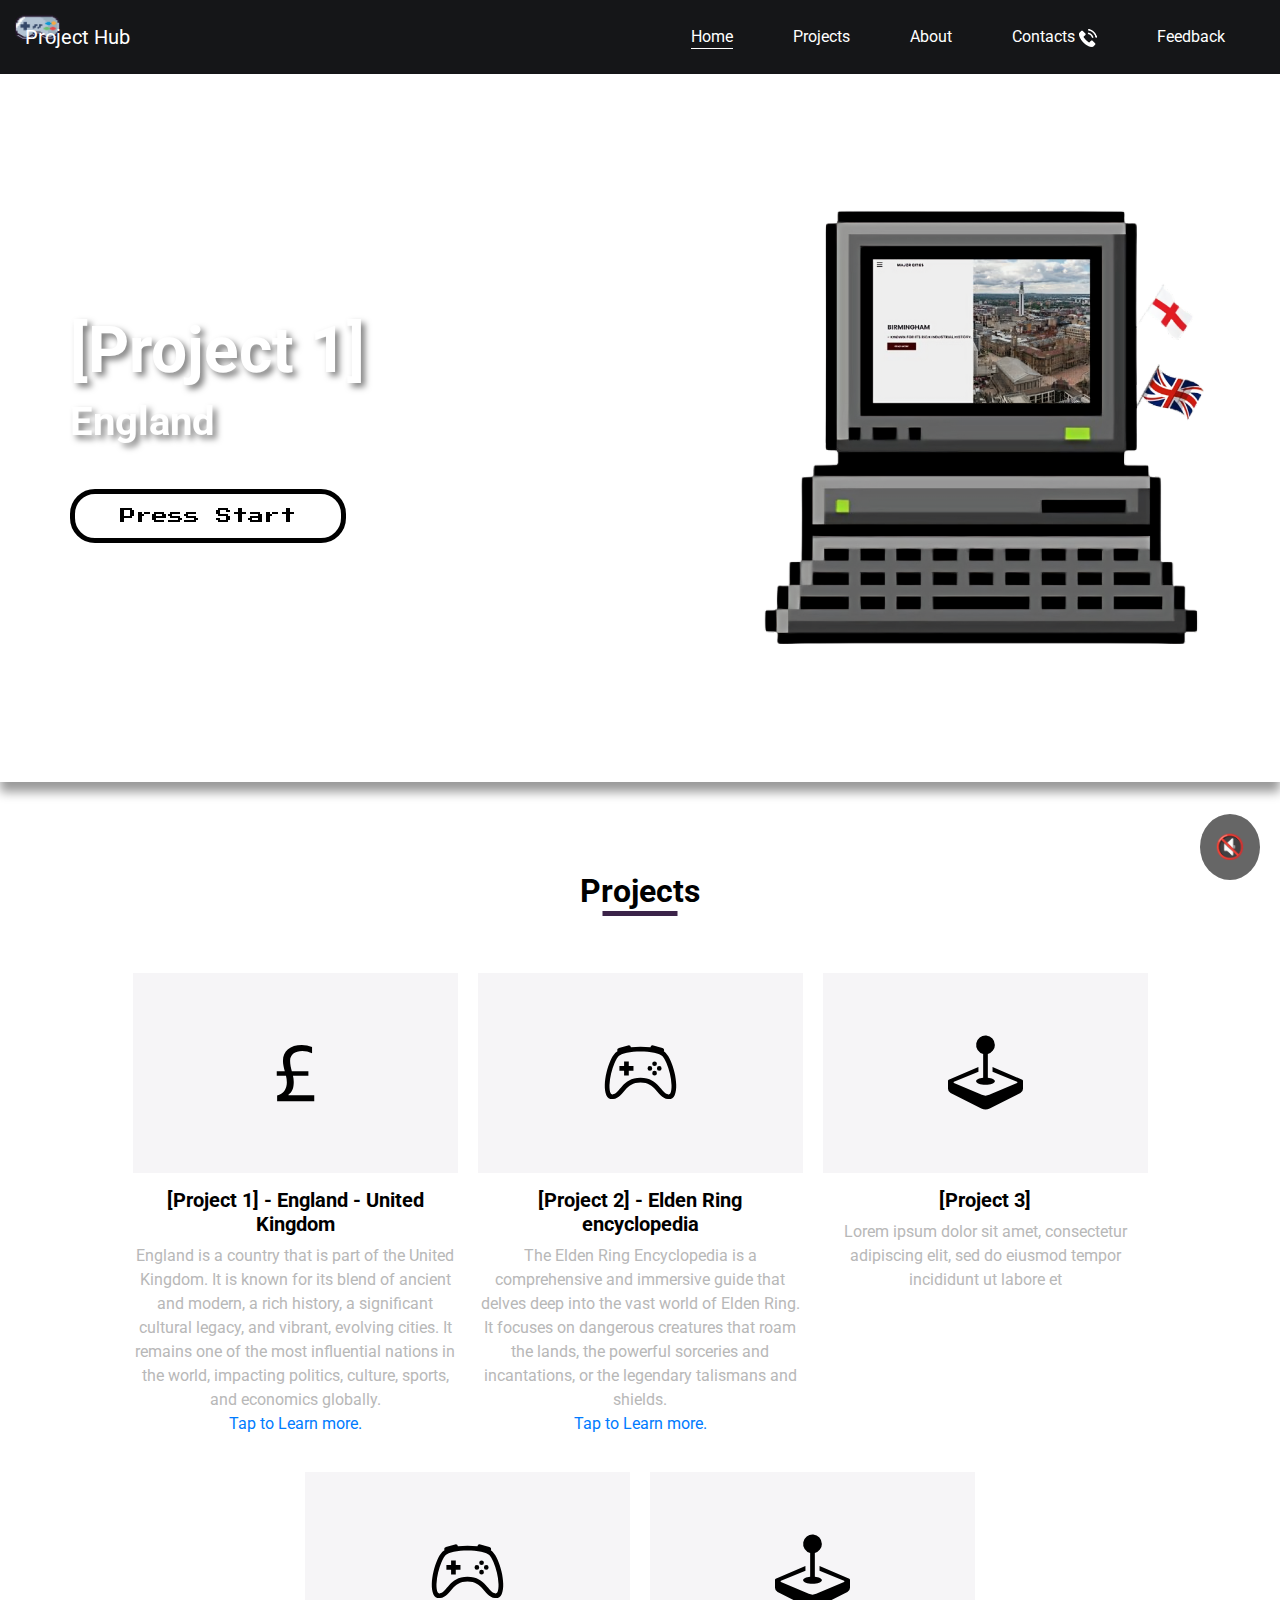
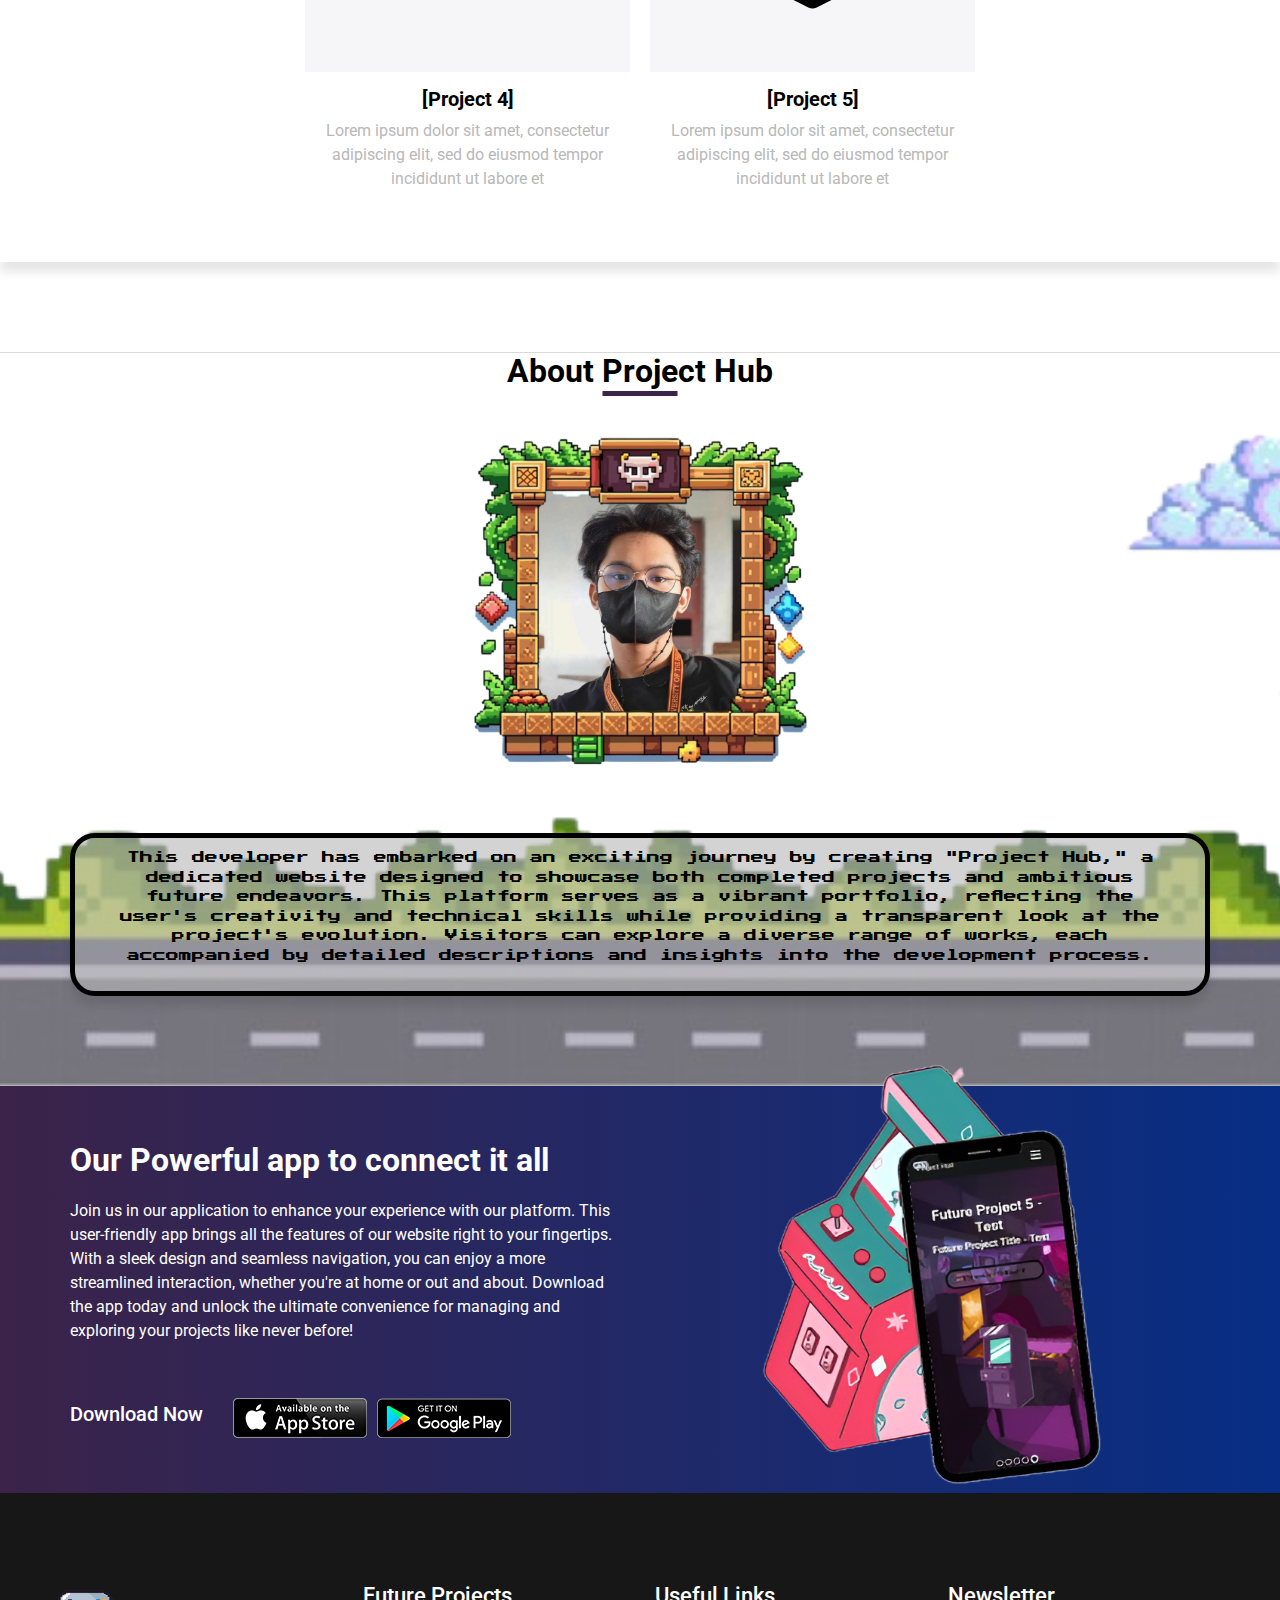
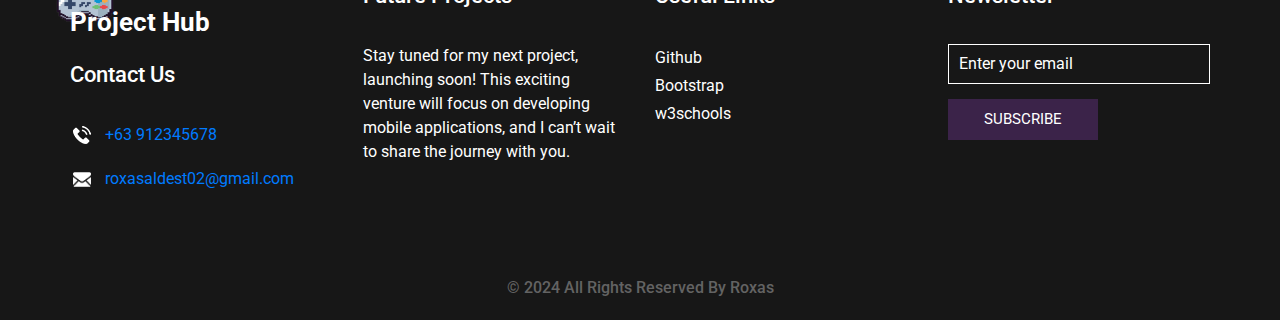
==== commit 23dcb5b5: "Add files via upload" ====
--- a/index.html
+++ b/index.html
@@ -119,10 +119,10 @@
                     <div class="detail-box">
                       <div>
                         <h1>
-                          Future Project 2
+                          [Project 2]
                         </h1>
                         <h2>
-                          Future Project Title
+                          Elden Ring
                         </h2>
                         <div class="hover-element">
                           <audio class="hover-audio" src="music\Electroman Adventures.mp3" preload="auto" muted></audio>
@@ -135,7 +135,10 @@
                   </div>
                   <div class="col-md-5">
                     <div class="img-box">
-                      <img src="images\Proj.png" alt="" />
+                      <div class="hover-element">
+                        <audio class="hover-audio" src="music/Elden Ring.mp3" preload="auto" muted></audio>
+                        <img src="images/Project 2.png" alt="" />
+                      </div>
                     </div>
                   </div>
                 </div>
@@ -213,15 +216,16 @@
                       <div>
                         <h1>
                           Future Project 5
-                        <h2>
-                          Future Project Title
-                        </h2>
-                        <div class="hover-element">
-                          <audio class="hover-audio" src="music\Electroman Adventures.mp3" preload="auto" muted></audio>
-                          <a href="#Project5">
-                            Press Start
-                          </a>
-                        </div>
+                          <h2>
+                            Future Project Title
+                          </h2>
+                          <div class="hover-element">
+                            <audio class="hover-audio" src="music\Electroman Adventures.mp3" preload="auto"
+                              muted></audio>
+                            <a href="#Project5">
+                              Press Start
+                            </a>
+                          </div>
                       </div>
                     </div>
                   </div>
@@ -261,10 +265,11 @@
           </div>
           <div class="detail-box">
             <h5>
-              [Project 1] - England
+              [Project 1] - England - United Kingdom
             </h5>
             <p>
-              England is known for its blend of ancient and modern, a rich history, a significant cultural legacy, and
+              England is a country that is part of the United Kingdom. It is known for its blend of ancient and modern,
+              a rich history, a significant cultural legacy, and
               vibrant, evolving cities. It remains one of the most influential nations in the world, impacting politics,
               culture, sports, and economics globally.
               <br>
@@ -276,6 +281,36 @@
         </div>
       </div>
       <div class="box" id="Project2">
+        <div class="hover-element">
+          <audio class="hover-audio" src="music/Elden Ring.mp3"
+            preload="auto" muted></audio>
+          <div class="img-box">
+            <svg xmlns="http://www.w3.org/2000/svg" width="16" height="16" fill="currentColor" class="bi bi-controller"
+              viewBox="0 0 16 16">
+              <path
+                d="M11.5 6.027a.5.5 0 1 1-1 0 .5.5 0 0 1 1 0m-1.5 1.5a.5.5 0 1 0 0-1 .5.5 0 0 0 0 1m2.5-.5a.5.5 0 1 1-1 0 .5.5 0 0 1 1 0m-1.5 1.5a.5.5 0 1 0 0-1 .5.5 0 0 0 0 1m-6.5-3h1v1h1v1h-1v1h-1v-1h-1v-1h1z" />
+              <path
+                d="M3.051 3.26a.5.5 0 0 1 .354-.613l1.932-.518a.5.5 0 0 1 .62.39c.655-.079 1.35-.117 2.043-.117.72 0 1.443.041 2.12.126a.5.5 0 0 1 .622-.399l1.932.518a.5.5 0 0 1 .306.729q.211.136.373.297c.408.408.78 1.05 1.095 1.772.32.733.599 1.591.805 2.466s.34 1.78.364 2.606c.024.816-.059 1.602-.328 2.21a1.42 1.42 0 0 1-1.445.83c-.636-.067-1.115-.394-1.513-.773-.245-.232-.496-.526-.739-.808-.126-.148-.25-.292-.368-.423-.728-.804-1.597-1.527-3.224-1.527s-2.496.723-3.224 1.527c-.119.131-.242.275-.368.423-.243.282-.494.575-.739.808-.398.38-.877.706-1.513.773a1.42 1.42 0 0 1-1.445-.83c-.27-.608-.352-1.395-.329-2.21.024-.826.16-1.73.365-2.606.206-.875.486-1.733.805-2.466.315-.722.687-1.364 1.094-1.772a2.3 2.3 0 0 1 .433-.335l-.028-.079zm2.036.412c-.877.185-1.469.443-1.733.708-.276.276-.587.783-.885 1.465a14 14 0 0 0-.748 2.295 12.4 12.4 0 0 0-.339 2.406c-.022.755.062 1.368.243 1.776a.42.42 0 0 0 .426.24c.327-.034.61-.199.929-.502.212-.202.4-.423.615-.674.133-.156.276-.323.44-.504C4.861 9.969 5.978 9.027 8 9.027s3.139.942 3.965 1.855c.164.181.307.348.44.504.214.251.403.472.615.674.318.303.601.468.929.503a.42.42 0 0 0 .426-.241c.18-.408.265-1.02.243-1.776a12.4 12.4 0 0 0-.339-2.406 14 14 0 0 0-.748-2.295c-.298-.682-.61-1.19-.885-1.465-.264-.265-.856-.523-1.733-.708-.85-.179-1.877-.27-2.913-.27s-2.063.091-2.913.27" />
+            </svg>
+          </div>
+          <div class="detail-box">
+            <h5>
+              [Project 2] - Elden Ring encyclopedia
+            </h5>
+            <p>
+              The Elden Ring Encyclopedia is a comprehensive and immersive guide that delves deep into the vast world of
+              Elden Ring. It focuses on dangerous creatures that roam the lands, the powerful sorceries and
+              incantations,
+              or the legendary talismans and shields.
+              <br>
+              <a href="midterm/index.html">
+                Tap to Learn more.
+              </a>
+            </p>
+          </div>
+        </div>
+      </div>
+      <div class="box" id="Project3">
         <div class="img-box">
           <svg xmlns="http://www.w3.org/2000/svg" width="16" height="16" fill="currentColor" class="bi bi-joystick"
             viewBox="0 0 16 16">
@@ -287,7 +322,7 @@
         </div>
         <div class="detail-box">
           <h5>
-            [Project 2]
+            [Project 3]
           </h5>
           <p>
             Lorem ipsum dolor sit amet, consectetur adipiscing elit, sed do
@@ -295,7 +330,7 @@
           </p>
         </div>
       </div>
-      <div class="box" id="Project3">
+      <div class="box" id="Project4">
         <div class="img-box">
           <svg xmlns="http://www.w3.org/2000/svg" width="16" height="16" fill="currentColor" class="bi bi-controller"
             viewBox="0 0 16 16">
@@ -307,7 +342,7 @@
         </div>
         <div class="detail-box">
           <h5>
-            [Project 3]
+            [Project 4]
           </h5>
           <p>
             Lorem ipsum dolor sit amet, consectetur adipiscing elit, sed do
@@ -315,7 +350,7 @@
           </p>
         </div>
       </div>
-      <div class="box" id="Project4">
+      <div class="box" id="Project5">
         <div class="img-box">
           <svg xmlns="http://www.w3.org/2000/svg" width="16" height="16" fill="currentColor" class="bi bi-joystick"
             viewBox="0 0 16 16">
@@ -323,26 +358,6 @@
               d="M10 2a2 2 0 0 1-1.5 1.937v5.087c.863.083 1.5.377 1.5.726 0 .414-.895.75-2 .75s-2-.336-2-.75c0-.35.637-.643 1.5-.726V3.937A2 2 0 1 1 10 2" />
             <path
               d="M0 9.665v1.717a1 1 0 0 0 .553.894l6.553 3.277a2 2 0 0 0 1.788 0l6.553-3.277a1 1 0 0 0 .553-.894V9.665c0-.1-.06-.19-.152-.23L9.5 6.715v.993l5.227 2.178a.125.125 0 0 1 .001.23l-5.94 2.546a2 2 0 0 1-1.576 0l-5.94-2.546a.125.125 0 0 1 .001-.23L6.5 7.708l-.013-.988L.152 9.435a.25.25 0 0 0-.152.23" />
-          </svg>
-        </div>
-        <div class="detail-box">
-          <h5>
-            [Project 4]
-          </h5>
-          <p>
-            Lorem ipsum dolor sit amet, consectetur adipiscing elit, sed do
-            eiusmod tempor incididunt ut labore et
-          </p>
-        </div>
-      </div>
-      <div class="box" id="Project5">
-        <div class="img-box">
-          <svg xmlns="http://www.w3.org/2000/svg" width="16" height="16" fill="currentColor" class="bi bi-controller"
-            viewBox="0 0 16 16">
-            <path
-              d="M11.5 6.027a.5.5 0 1 1-1 0 .5.5 0 0 1 1 0m-1.5 1.5a.5.5 0 1 0 0-1 .5.5 0 0 0 0 1m2.5-.5a.5.5 0 1 1-1 0 .5.5 0 0 1 1 0m-1.5 1.5a.5.5 0 1 0 0-1 .5.5 0 0 0 0 1m-6.5-3h1v1h1v1h-1v1h-1v-1h-1v-1h1z" />
-            <path
-              d="M3.051 3.26a.5.5 0 0 1 .354-.613l1.932-.518a.5.5 0 0 1 .62.39c.655-.079 1.35-.117 2.043-.117.72 0 1.443.041 2.12.126a.5.5 0 0 1 .622-.399l1.932.518a.5.5 0 0 1 .306.729q.211.136.373.297c.408.408.78 1.05 1.095 1.772.32.733.599 1.591.805 2.466s.34 1.78.364 2.606c.024.816-.059 1.602-.328 2.21a1.42 1.42 0 0 1-1.445.83c-.636-.067-1.115-.394-1.513-.773-.245-.232-.496-.526-.739-.808-.126-.148-.25-.292-.368-.423-.728-.804-1.597-1.527-3.224-1.527s-2.496.723-3.224 1.527c-.119.131-.242.275-.368.423-.243.282-.494.575-.739.808-.398.38-.877.706-1.513.773a1.42 1.42 0 0 1-1.445-.83c-.27-.608-.352-1.395-.329-2.21.024-.826.16-1.73.365-2.606.206-.875.486-1.733.805-2.466.315-.722.687-1.364 1.094-1.772a2.3 2.3 0 0 1 .433-.335l-.028-.079zm2.036.412c-.877.185-1.469.443-1.733.708-.276.276-.587.783-.885 1.465a14 14 0 0 0-.748 2.295 12.4 12.4 0 0 0-.339 2.406c-.022.755.062 1.368.243 1.776a.42.42 0 0 0 .426.24c.327-.034.61-.199.929-.502.212-.202.4-.423.615-.674.133-.156.276-.323.44-.504C4.861 9.969 5.978 9.027 8 9.027s3.139.942 3.965 1.855c.164.181.307.348.44.504.214.251.403.472.615.674.318.303.601.468.929.503a.42.42 0 0 0 .426-.241c.18-.408.265-1.02.243-1.776a12.4 12.4 0 0 0-.339-2.406 14 14 0 0 0-.748-2.295c-.298-.682-.61-1.19-.885-1.465-.264-.265-.856-.523-1.733-.708-.85-.179-1.877-.27-2.913-.27s-2.063.091-2.913.27" />
           </svg>
         </div>
         <div class="detail-box">
